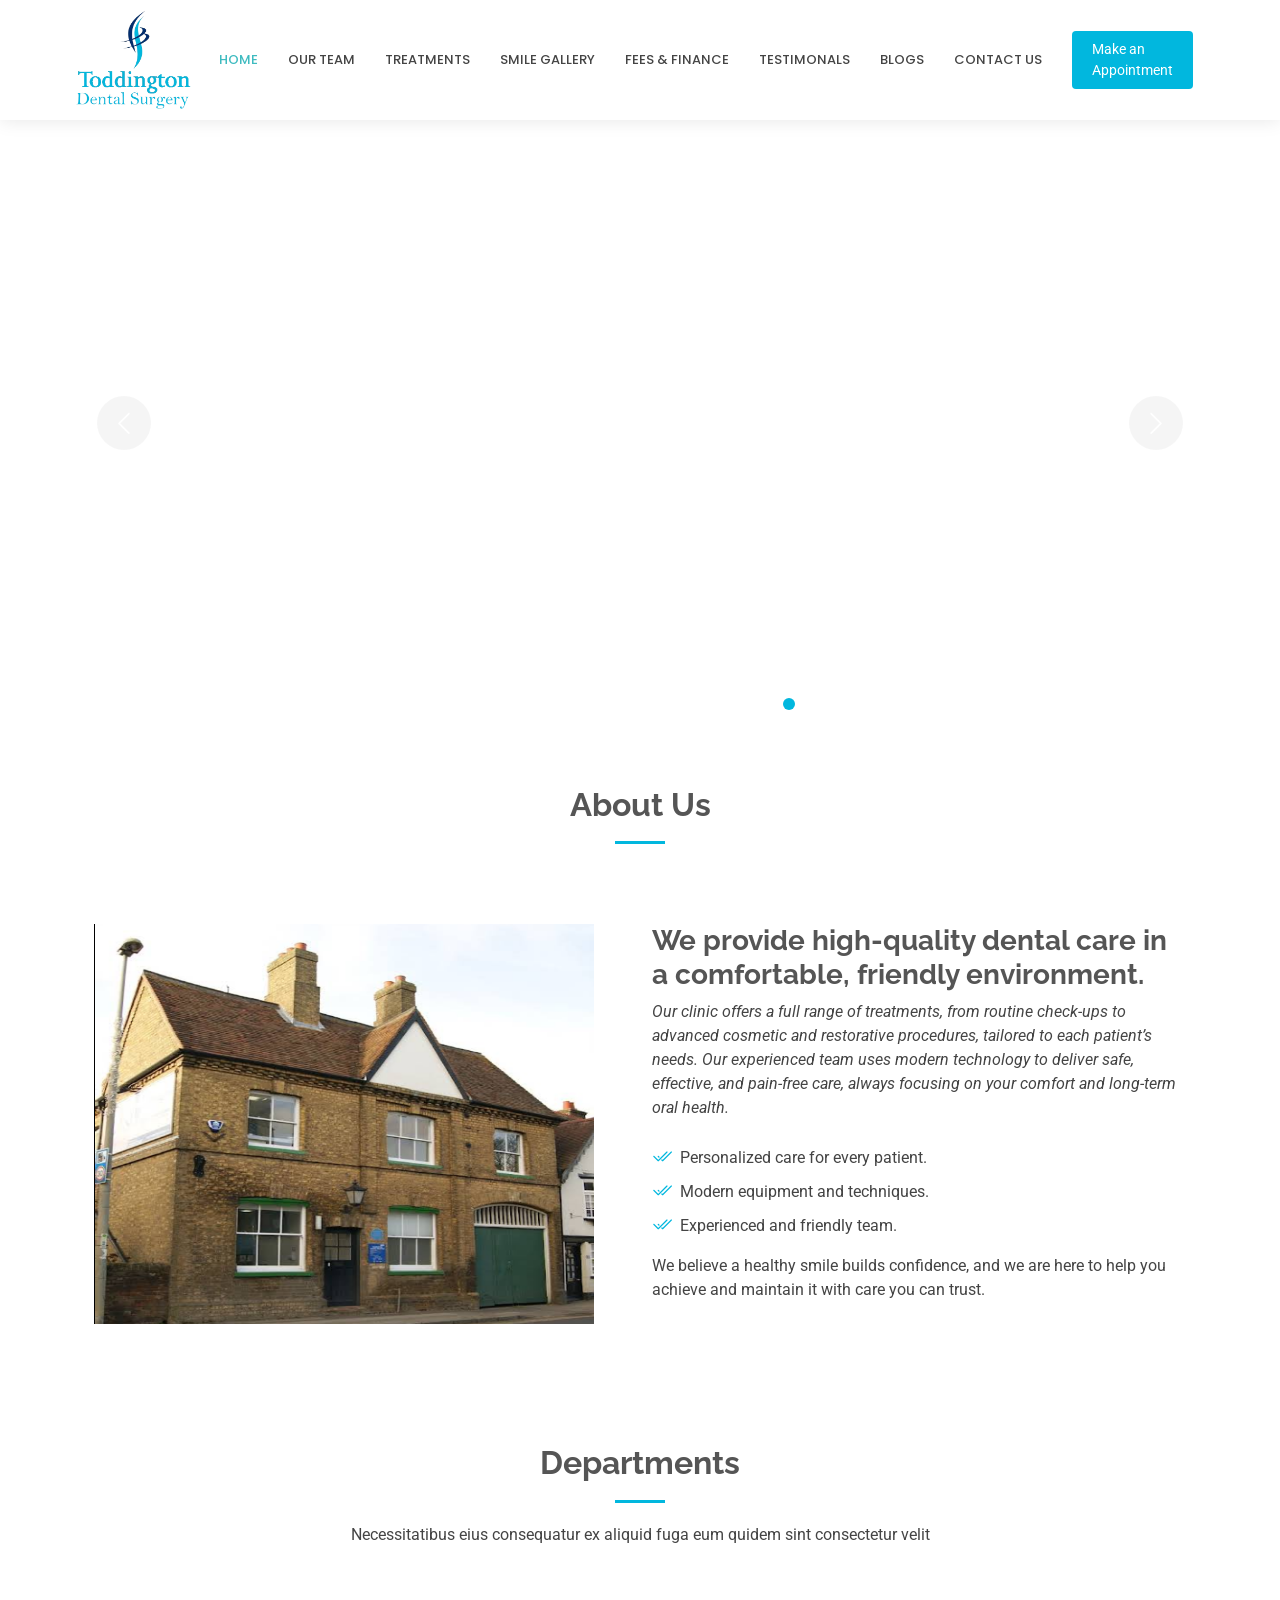
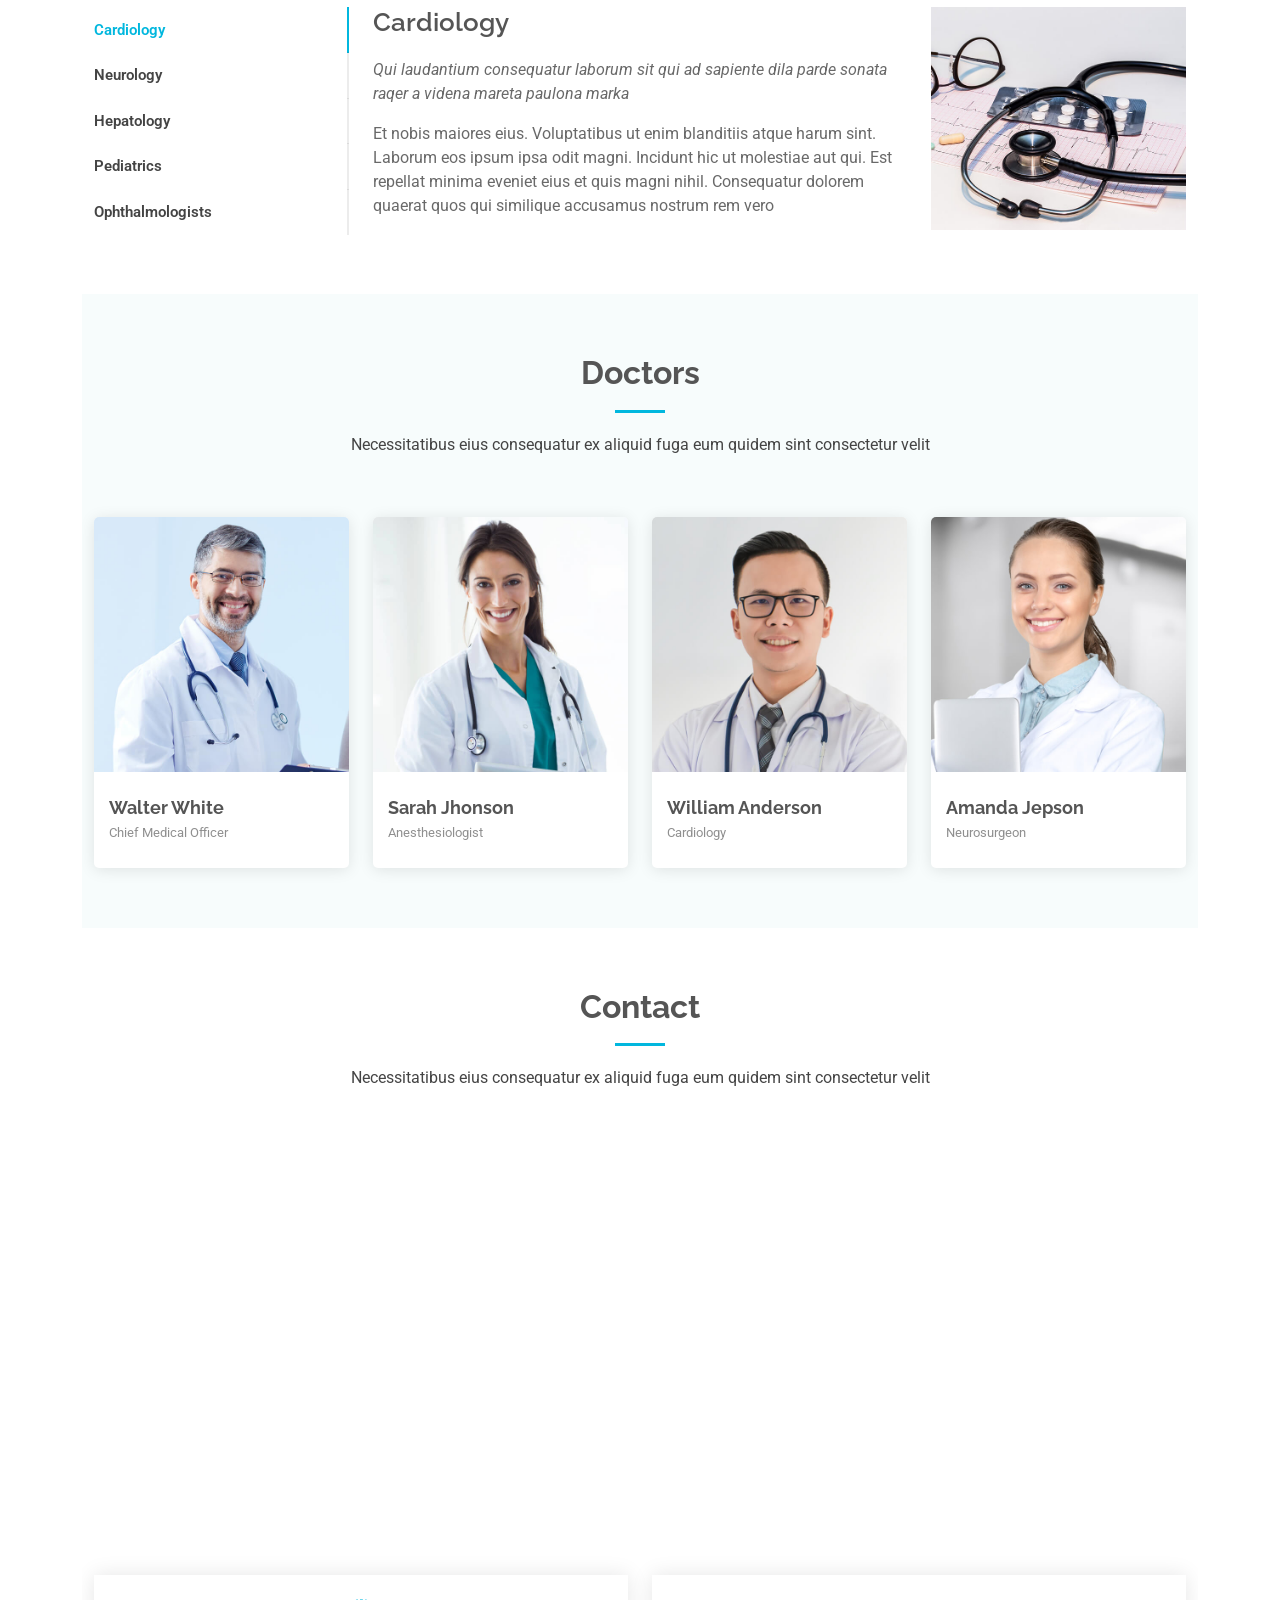
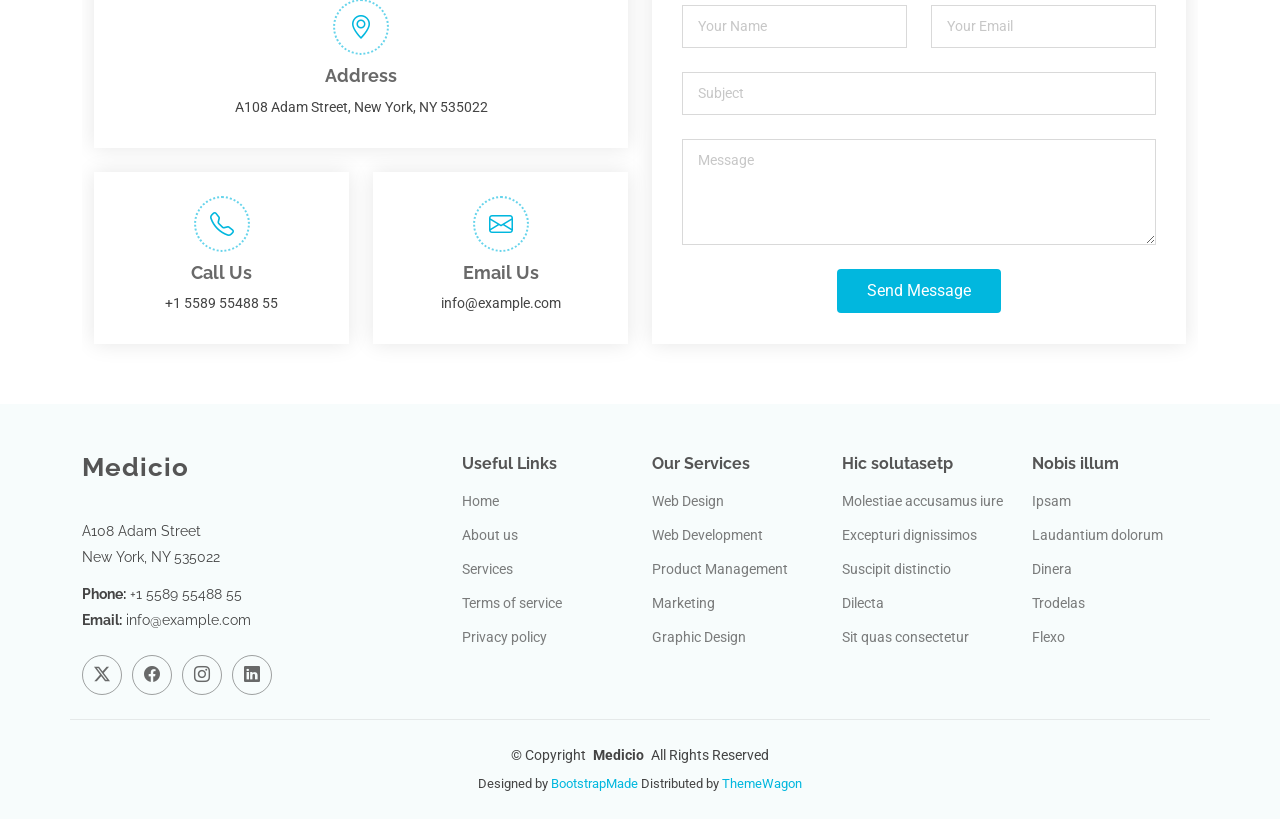
==== about-us.html @ 14672678 "Change1" ====
<!DOCTYPE html>
<html lang="en">

<head>
  <meta charset="utf-8">
  <meta content="width=device-width, initial-scale=1.0" name="viewport">
  <title>Toddington Dental Surgery</title>
  <meta name="description" content="">
  <meta name="keywords" content="">

  <!-- Favicons -->
  <link href="assets/img/favicon.png" rel="icon">
  <link href="assets/img/apple-touch-icon.png" rel="apple-touch-icon">

  <!-- Fonts -->
  <link href="https://fonts.googleapis.com" rel="preconnect">
  <link href="https://fonts.gstatic.com" rel="preconnect" crossorigin>
  <link
    href="https://fonts.googleapis.com/css2?family=Roboto:ital,wght@0,100;0,300;0,400;0,500;0,700;0,900;1,100;1,300;1,400;1,500;1,700;1,900&family=Poppins:ital,wght@0,100;0,200;0,300;0,400;0,500;0,600;0,700;0,800;0,900;1,100;1,200;1,300;1,400;1,500;1,600;1,700;1,800;1,900&family=Raleway:ital,wght@0,100;0,200;0,300;0,400;0,500;0,600;0,700;0,800;0,900;1,100;1,200;1,300;1,400;1,500;1,600;1,700;1,800;1,900&display=swap"
    rel="stylesheet">

  <!-- Vendor CSS Files -->
  <link href="assets/vendor/bootstrap/css/bootstrap.min.css" rel="stylesheet">
  <link href="assets/vendor/bootstrap-icons/bootstrap-icons.css" rel="stylesheet">
  <link href="assets/vendor/aos/aos.css" rel="stylesheet">
  <link href="assets/vendor/fontawesome-free/css/all.min.css" rel="stylesheet">
  <link href="assets/vendor/glightbox/css/glightbox.min.css" rel="stylesheet">
  <link href="assets/vendor/swiper/swiper-bundle.min.css" rel="stylesheet">

  <!-- Main CSS File -->
  <link href="assets/css/main.css" rel="stylesheet">


</head>

<body class="index-page">

  <header id="header" class="header sticky-top">


    <div class="branding d-flex align-items-center">

      <div class="container position-relative d-flex align-items-center justify-content-end">
        <a href="index.html" class="logo d-flex align-items-center me-auto">
          <img src="assets/img/logo.png" alt="">

        </a>

        <nav id="navmenu" class="navmenu">
          <ul>
            <li><a href="#hero" class="active">Home</a></li>
            <li><a href="#ourteam">Our Team</a></li>
            <li><a href="#treatments">Treatments</a></li>
            <li><a href="#smilegallery">Smile Gallery</a></li>
            <li><a href="#fee&finance">Fees & Finance</a></li>
            <li><a href="#testimonals">Testimonals</a></li>
            <li><a href="#blogs">Blogs</a></li>
            <li><a href="#contactus">Contact Us</a></li>
            <!--<li class="dropdown"><a href="#"><span>Dropdown</span> <i class="bi bi-chevron-down toggle-dropdown"></i></a>
              <ul>
                <li><a href="#">Dropdown 1</a></li>
                <li class="dropdown"><a href="#"><span>Deep Dropdown</span> <i class="bi bi-chevron-down toggle-dropdown"></i></a>
                  <ul>
                    <li><a href="#">Deep Dropdown 1</a></li>
                    <li><a href="#">Deep Dropdown 2</a></li>
                    <li><a href="#">Deep Dropdown 3</a></li>
                    <li><a href="#">Deep Dropdown 4</a></li>
                    <li><a href="#">Deep Dropdown 5</a></li>
                  </ul>
                </li>
                <li><a href="#">Dropdown 2</a></li>
                <li><a href="#">Dropdown 3</a></li>
                <li><a href="#">Dropdown 4</a></li>
              </ul>
            </li>-->

          </ul>
          <i class="mobile-nav-toggle d-xl-none bi bi-list"></i>
        </nav>

        <a class="cta-btn" href="index.html#appointment">Make an Appointment</a>

      </div>

    </div>

  </header>

  <main class="main">
    <div class="container">
      <!-- Hero Section -->
      <section id="hero" class="hero section">


        <div id="hero-carousel" class="carousel slide carousel-fade" data-bs-ride="carousel" data-bs-interval="5000">
          <div class="row gy-4">
            <div class="carousel-item active">



            </div>

            <div class="carousel-item">




            </div>

            <div class="carousel-item">



            </div>

            <a class="carousel-control-prev" href="#hero-carousel" role="button" data-bs-slide="prev">
              <span class="carousel-control-prev-icon bi bi-chevron-left" aria-hidden="true"></span>
            </a>

            <a class="carousel-control-next" href="#hero-carousel" role="button" data-bs-slide="next">
              <span class="carousel-control-next-icon bi bi-chevron-right" aria-hidden="true"></span>
            </a>

            <ol class="carousel-indicators"></ol>

          </div>
        </div>

      </section><!-- /Hero Section -->

      <section id="about" class="about section">

        <!-- Section Title -->
        <div class="container section-title" data-aos="fade-up">
          <h2>About Us<br></h2>

        </div><!-- End Section Title -->

        <div class="container">

          <div class="row gy-4">
            <div class="col-lg-6 position-relative align-self-start" data-aos="fade-up" data-aos-delay="100">
              <img src="assets/img/address.png" alt="" width="500" height="400">

            </div>
            <div class="col-lg-6 content" data-aos="fade-up" data-aos-delay="200">
              <h3>We provide high-quality dental care in a comfortable, friendly environment.</h3>
              <p class="fst-italic">
                Our clinic offers a full range of treatments, from routine check-ups to advanced cosmetic and
                restorative
                procedures, tailored to each patient’s needs. Our experienced team uses modern technology to deliver
                safe,
                effective, and pain-free care, always focusing on your comfort and long-term oral health.
              </p>
              <ul>
                <li><i class="bi bi-check2-all"></i> <span>Personalized care for every patient.</span>
                </li>
                <li><i class="bi bi-check2-all"></i> <span>Modern equipment and techniques.</span></li>
                <li><i class="bi bi-check2-all"></i> <span>Experienced and friendly team.</span></li>
              </ul>
              <p>
                We believe a healthy smile builds confidence, and we are here to help you achieve and maintain it with
                care you can trust.
              </p>
            </div>
          </div>

        </div>

      </section><!-- /About Section -->

      <section id="tabs" class="tabs section">

        <!-- Section Title -->
        <div class="container section-title" data-aos="fade-up">
          <h2>Departments</h2>
          <p>Necessitatibus eius consequatur ex aliquid fuga eum quidem sint consectetur velit</p>
        </div><!-- End Section Title -->

        <div class="container" data-aos="fade-up" data-aos-delay="100">

          <div class="row">
            <div class="col-lg-3">
              <ul class="nav nav-tabs flex-column">
                <li class="nav-item">
                  <a class="nav-link active show" data-bs-toggle="tab" href="#tabs-tab-1">Cardiology</a>
                </li>
                <li class="nav-item">
                  <a class="nav-link" data-bs-toggle="tab" href="#tabs-tab-2">Neurology</a>
                </li>
                <li class="nav-item">
                  <a class="nav-link" data-bs-toggle="tab" href="#tabs-tab-3">Hepatology</a>
                </li>
                <li class="nav-item">
                  <a class="nav-link" data-bs-toggle="tab" href="#tabs-tab-4">Pediatrics</a>
                </li>
                <li class="nav-item">
                  <a class="nav-link" data-bs-toggle="tab" href="#tabs-tab-5">Ophthalmologists</a>
                </li>
              </ul>
            </div>
            <div class="col-lg-9 mt-4 mt-lg-0">
              <div class="tab-content">
                <div class="tab-pane active show" id="tabs-tab-1">
                  <div class="row">
                    <div class="col-lg-8 details order-2 order-lg-1">
                      <h3>Cardiology</h3>
                      <p class="fst-italic">Qui laudantium consequatur laborum sit qui ad sapiente dila parde sonata
                        raqer
                        a videna mareta paulona marka</p>
                      <p>Et nobis maiores eius. Voluptatibus ut enim blanditiis atque harum sint. Laborum eos ipsum ipsa
                        odit magni. Incidunt hic ut molestiae aut qui. Est repellat minima eveniet eius et quis magni
                        nihil. Consequatur dolorem quaerat quos qui similique accusamus nostrum rem vero</p>
                    </div>
                    <div class="col-lg-4 text-center order-1 order-lg-2">
                      <img src="assets/img/departments-1.jpg" alt="" class="img-fluid">
                    </div>
                  </div>
                </div>
                <div class="tab-pane" id="tabs-tab-2">
                  <div class="row">
                    <div class="col-lg-8 details order-2 order-lg-1">
                      <h3>Neurology</h3>
                      <p class="fst-italic">Qui laudantium consequatur laborum sit qui ad sapiente dila parde sonata
                        raqer
                        a videna mareta paulona marka</p>
                      <p>Ea ipsum voluptatem consequatur quis est. Illum error ullam omnis quia et reiciendis sunt sunt
                        est. Non aliquid repellendus itaque accusamus eius et velit ipsa voluptates. Optio nesciunt
                        eaque
                        beatae accusamus lerode pakto madirna desera vafle de nideran pal</p>
                    </div>
                    <div class="col-lg-4 text-center order-1 order-lg-2">
                      <img src="assets/img/departments-2.jpg" alt="" class="img-fluid">
                    </div>
                  </div>
                </div>
                <div class="tab-pane" id="tabs-tab-3">
                  <div class="row">
                    <div class="col-lg-8 details order-2 order-lg-1">
                      <h3>Hepatology</h3>
                      <p class="fst-italic">Eos voluptatibus quo. Odio similique illum id quidem non enim fuga. Qui
                        natus
                        non sunt dicta dolor et. In asperiores velit quaerat perferendis aut</p>
                      <p>Iure officiis odit rerum. Harum sequi eum illum corrupti culpa veritatis quisquam. Neque
                        necessitatibus illo rerum eum ut. Commodi ipsam minima molestiae sed laboriosam a iste odio.
                        Earum
                        odit nesciunt fugiat sit ullam. Soluta et harum voluptatem optio quae</p>
                    </div>
                    <div class="col-lg-4 text-center order-1 order-lg-2">
                      <img src="assets/img/departments-3.jpg" alt="" class="img-fluid">
                    </div>
                  </div>
                </div>
                <div class="tab-pane" id="tabs-tab-4">
                  <div class="row">
                    <div class="col-lg-8 details order-2 order-lg-1">
                      <h3>Pediatrics</h3>
                      <p class="fst-italic">Totam aperiam accusamus. Repellat consequuntur iure voluptas iure porro quis
                        delectus</p>
                      <p>Eaque consequuntur consequuntur libero expedita in voluptas. Nostrum ipsam necessitatibus
                        aliquam
                        fugiat debitis quis velit. Eum ex maxime error in consequatur corporis atque. Eligendi
                        asperiores
                        sed qui veritatis aperiam quia a laborum inventore</p>
                    </div>
                    <div class="col-lg-4 text-center order-1 order-lg-2">
                      <img src="assets/img/departments-4.jpg" alt="" class="img-fluid">
                    </div>
                  </div>
                </div>
                <div class="tab-pane" id="tabs-tab-5">
                  <div class="row">
                    <div class="col-lg-8 details order-2 order-lg-1">
                      <h3>Ophthalmologists</h3>
                      <p class="fst-italic">Omnis blanditiis saepe eos autem qui sunt debitis porro quia.</p>
                      <p>Exercitationem nostrum omnis. Ut reiciendis repudiandae minus. Omnis recusandae ut non quam ut
                        quod eius qui. Ipsum quia odit vero atque qui quibusdam amet. Occaecati sed est sint aut vitae
                        molestiae voluptate vel</p>
                    </div>
                    <div class="col-lg-4 text-center order-1 order-lg-2">
                      <img src="assets/img/departments-5.jpg" alt="" class="img-fluid">
                    </div>
                  </div>
                </div>
              </div>
            </div>
          </div>

        </div>

      </section><!-- /Tabs Section -->

    <section id="doctors" class="doctors section light-background">

      <!-- Section Title -->
      <div class="container section-title" data-aos="fade-up">
        <h2>Doctors</h2>
        <p>Necessitatibus eius consequatur ex aliquid fuga eum quidem sint consectetur velit</p>
      </div><!-- End Section Title -->

      <div class="container">

        <div class="row gy-4">

          <div class="col-lg-3 col-md-6 d-flex align-items-stretch" data-aos="fade-up" data-aos-delay="100">
            <div class="team-member">
              <div class="member-img">
                <img src="assets/img/doctors/doctors-1.jpg" class="img-fluid" alt="">
                <div class="social">
                  <a href=""><i class="bi bi-twitter-x"></i></a>
                  <a href=""><i class="bi bi-facebook"></i></a>
                  <a href=""><i class="bi bi-instagram"></i></a>
                  <a href=""><i class="bi bi-linkedin"></i></a>
                </div>
              </div>
              <div class="member-info">
                <h4>Walter White</h4>
                <span>Chief Medical Officer</span>
              </div>
            </div>
          </div><!-- End Team Member -->

          <div class="col-lg-3 col-md-6 d-flex align-items-stretch" data-aos="fade-up" data-aos-delay="200">
            <div class="team-member">
              <div class="member-img">
                <img src="assets/img/doctors/doctors-2.jpg" class="img-fluid" alt="">
                <div class="social">
                  <a href=""><i class="bi bi-twitter-x"></i></a>
                  <a href=""><i class="bi bi-facebook"></i></a>
                  <a href=""><i class="bi bi-instagram"></i></a>
                  <a href=""><i class="bi bi-linkedin"></i></a>
                </div>
              </div>
              <div class="member-info">
                <h4>Sarah Jhonson</h4>
                <span>Anesthesiologist</span>
              </div>
            </div>
          </div><!-- End Team Member -->

          <div class="col-lg-3 col-md-6 d-flex align-items-stretch" data-aos="fade-up" data-aos-delay="300">
            <div class="team-member">
              <div class="member-img">
                <img src="assets/img/doctors/doctors-3.jpg" class="img-fluid" alt="">
                <div class="social">
                  <a href=""><i class="bi bi-twitter-x"></i></a>
                  <a href=""><i class="bi bi-facebook"></i></a>
                  <a href=""><i class="bi bi-instagram"></i></a>
                  <a href=""><i class="bi bi-linkedin"></i></a>
                </div>
              </div>
              <div class="member-info">
                <h4>William Anderson</h4>
                <span>Cardiology</span>
              </div>
            </div>
          </div><!-- End Team Member -->

          <div class="col-lg-3 col-md-6 d-flex align-items-stretch" data-aos="fade-up" data-aos-delay="400">
            <div class="team-member">
              <div class="member-img">
                <img src="assets/img/doctors/doctors-4.jpg" class="img-fluid" alt="">
                <div class="social">
                  <a href=""><i class="bi bi-twitter-x"></i></a>
                  <a href=""><i class="bi bi-facebook"></i></a>
                  <a href=""><i class="bi bi-instagram"></i></a>
                  <a href=""><i class="bi bi-linkedin"></i></a>
                </div>
              </div>
              <div class="member-info">
                <h4>Amanda Jepson</h4>
                <span>Neurosurgeon</span>
              </div>
            </div>
          </div><!-- End Team Member -->

        </div>

      </div>

    </section><!-- /Doctors Section -->








      <!-- Contact Section -->
      <section id="contact" class="contact section">

        <!-- Section Title -->
        <div class="container section-title" data-aos="fade-up">
          <h2>Contact</h2>
          <p>Necessitatibus eius consequatur ex aliquid fuga eum quidem sint consectetur velit</p>
        </div><!-- End Section Title -->

        <div class="mb-5" data-aos="fade-up" data-aos-delay="200">
          <iframe style="border:0; width: 100%; height: 370px;"
            src="https://www.google.com/maps/embed?pb=!1m14!1m8!1m3!1d48389.78314118045!2d-74.006138!3d40.710059!3m2!1i1024!2i768!4f13.1!3m3!1m2!1s0x89c25a22a3bda30d%3A0xb89d1fe6bc499443!2sDowntown%20Conference%20Center!5e0!3m2!1sen!2sus!4v1676961268712!5m2!1sen!2sus"
            frameborder="0" allowfullscreen="" loading="lazy" referrerpolicy="no-referrer-when-downgrade"></iframe>
        </div><!-- End Google Maps -->

        <div class="container" data-aos="fade-up" data-aos-delay="100">

          <div class="row gy-4">
            <div class="col-lg-6 ">
              <div class="row gy-4">

                <div class="col-lg-12">
                  <div class="info-item d-flex flex-column justify-content-center align-items-center" data-aos="fade-up"
                    data-aos-delay="200">
                    <i class="bi bi-geo-alt"></i>
                    <h3>Address</h3>
                    <p>A108 Adam Street, New York, NY 535022</p>
                  </div>
                </div><!-- End Info Item -->

                <div class="col-md-6">
                  <div class="info-item d-flex flex-column justify-content-center align-items-center" data-aos="fade-up"
                    data-aos-delay="300">
                    <i class="bi bi-telephone"></i>
                    <h3>Call Us</h3>
                    <p>+1 5589 55488 55</p>
                  </div>
                </div><!-- End Info Item -->

                <div class="col-md-6">
                  <div class="info-item d-flex flex-column justify-content-center align-items-center" data-aos="fade-up"
                    data-aos-delay="400">
                    <i class="bi bi-envelope"></i>
                    <h3>Email Us</h3>
                    <p>info@example.com</p>
                  </div>
                </div><!-- End Info Item -->

              </div>
            </div>

            <div class="col-lg-6">
              <form action="forms/contact.php" method="post" class="php-email-form" data-aos="fade-up"
                data-aos-delay="500">
                <div class="row gy-4">

                  <div class="col-md-6">
                    <input type="text" name="name" class="form-control" placeholder="Your Name" required="">
                  </div>

                  <div class="col-md-6 ">
                    <input type="email" class="form-control" name="email" placeholder="Your Email" required="">
                  </div>

                  <div class="col-md-12">
                    <input type="text" class="form-control" name="subject" placeholder="Subject" required="">
                  </div>

                  <div class="col-md-12">
                    <textarea class="form-control" name="message" rows="4" placeholder="Message" required=""></textarea>
                  </div>

                  <div class="col-md-12 text-center">
                    <div class="loading">Loading</div>
                    <div class="error-message"></div>
                    <div class="sent-message">Your message has been sent. Thank you!</div>

                    <button type="submit">Send Message</button>
                  </div>

                </div>
              </form>
            </div><!-- End Contact Form -->

          </div>

        </div>

      </section><!-- /Contact Section -->

  </main>

  <footer id="footer" class="footer light-background">

    <div class="container footer-top">
      <div class="row gy-4">
        <div class="col-lg-4 col-md-6 footer-about">
          <a href="index.html" class="logo d-flex align-items-center">
            <span class="sitename">Medicio</span>
          </a>
          <div class="footer-contact pt-3">
            <p>A108 Adam Street</p>
            <p>New York, NY 535022</p>
            <p class="mt-3"><strong>Phone:</strong> <span>+1 5589 55488 55</span></p>
            <p><strong>Email:</strong> <span>info@example.com</span></p>
          </div>
          <div class="social-links d-flex mt-4">
            <a href=""><i class="bi bi-twitter-x"></i></a>
            <a href=""><i class="bi bi-facebook"></i></a>
            <a href=""><i class="bi bi-instagram"></i></a>
            <a href=""><i class="bi bi-linkedin"></i></a>
          </div>
        </div>

        <div class="col-lg-2 col-md-3 footer-links">
          <h4>Useful Links</h4>
          <ul>
            <li><a href="#">Home</a></li>
            <li><a href="#">About us</a></li>
            <li><a href="#">Services</a></li>
            <li><a href="#">Terms of service</a></li>
            <li><a href="#">Privacy policy</a></li>
          </ul>
        </div>

        <div class="col-lg-2 col-md-3 footer-links">
          <h4>Our Services</h4>
          <ul>
            <li><a href="#">Web Design</a></li>
            <li><a href="#">Web Development</a></li>
            <li><a href="#">Product Management</a></li>
            <li><a href="#">Marketing</a></li>
            <li><a href="#">Graphic Design</a></li>
          </ul>
        </div>

        <div class="col-lg-2 col-md-3 footer-links">
          <h4>Hic solutasetp</h4>
          <ul>
            <li><a href="#">Molestiae accusamus iure</a></li>
            <li><a href="#">Excepturi dignissimos</a></li>
            <li><a href="#">Suscipit distinctio</a></li>
            <li><a href="#">Dilecta</a></li>
            <li><a href="#">Sit quas consectetur</a></li>
          </ul>
        </div>

        <div class="col-lg-2 col-md-3 footer-links">
          <h4>Nobis illum</h4>
          <ul>
            <li><a href="#">Ipsam</a></li>
            <li><a href="#">Laudantium dolorum</a></li>
            <li><a href="#">Dinera</a></li>
            <li><a href="#">Trodelas</a></li>
            <li><a href="#">Flexo</a></li>
          </ul>
        </div>

      </div>
    </div>

    <div class="container copyright text-center mt-4">
      <p>© <span>Copyright</span> <strong class="px-1 sitename">Medicio</strong> <span>All Rights Reserved</span></p>
      <div class="credits">
        <!-- All the links in the footer should remain intact. -->
        <!-- You can delete the links only if you've purchased the pro version. -->
        <!-- Licensing information: https://bootstrapmade.com/license/ -->
        <!-- Purchase the pro version with working PHP/AJAX contact form: [buy-url] -->
        Designed by <a href="https://bootstrapmade.com/">BootstrapMade</a> Distributed by <a
          href=“https://themewagon.com>ThemeWagon
      </div>
    </div>

  </footer>

  <!-- Scroll Top -->
  <a href="#" id="scroll-top" class="scroll-top d-flex align-items-center justify-content-center"><i
      class="bi bi-arrow-up-short"></i></a>

  <!-- Preloader -->
  <div id="preloader"></div>

  <!-- Vendor JS Files -->
  <script src="assets/vendor/bootstrap/js/bootstrap.bundle.min.js"></script>
  <script src="assets/vendor/php-email-form/validate.js"></script>
  <script src="assets/vendor/aos/aos.js"></script>
  <script src="assets/vendor/glightbox/js/glightbox.min.js"></script>
  <script src="assets/vendor/purecounter/purecounter_vanilla.js"></script>
  <script src="assets/vendor/swiper/swiper-bundle.min.js"></script>

  <!-- Main JS File -->
  <script src="assets/js/main.js"></script>

</body>

</html>
---- assets/css/main.css ----
/**
* Template Name: Medicio
* Template URL: https://bootstrapmade.com/medicio-free-bootstrap-theme/
* Updated: Aug 07 2024 with Bootstrap v5.3.3
* Author: BootstrapMade.com
* License: https://bootstrapmade.com/license/
*/

/*--------------------------------------------------------------
# Font & Color Variables
# Help: https://bootstrapmade.com/color-system/
--------------------------------------------------------------*/
/* Fonts */
:root {
  --default-font: "Roboto",  system-ui, -apple-system, "Segoe UI", Roboto, "Helvetica Neue", Arial, "Noto Sans", "Liberation Sans", sans-serif, "Apple Color Emoji", "Segoe UI Emoji", "Segoe UI Symbol", "Noto Color Emoji";
  --heading-font: "Raleway",  sans-serif;
  --nav-font: "Poppins",  sans-serif;
}

/* Global Colors - The following color variables are used throughout the website. Updating them here will change the color scheme of the entire website */
:root { 
  --background-color: #ffffff; /* Background color for the entire website, including individual sections */
  --default-color: #444444; /* Default color used for the majority of the text content across the entire website */
  --heading-color: #555555; /* Color for headings, subheadings and title throughout the website */
  --accent-color: #01B7DE; /* Accent color that represents your brand on the website. It's used for buttons, links, and other elements that need to stand out */
  --surface-color: #ffffff; /* The surface color is used as a background of boxed elements within sections, such as cards, icon boxes, or other elements that require a visual separation from the global background. */
  --contrast-color: #ffffff; /* Contrast color for text, ensuring readability against backgrounds of accent, heading, or default colors. */
}

/* Nav Menu Colors - The following color variables are used specifically for the navigation menu. They are separate from the global colors to allow for more customization options */
:root {
  --nav-color: #444444;  /* The default color of the main navmenu links */
  --nav-hover-color: #3fbbc0; /* Applied to main navmenu links when they are hovered over or active */
  --nav-mobile-background-color: #ffffff; /* Used as the background color for mobile navigation menu */
  --nav-dropdown-background-color: #ffffff; /* Used as the background color for dropdown items that appear when hovering over primary navigation items */
  --nav-dropdown-color: #444444; /* Used for navigation links of the dropdown items in the navigation menu. */
  --nav-dropdown-hover-color: #3fbbc0; /* Similar to --nav-hover-color, this color is applied to dropdown navigation links when they are hovered over. */
}

/* Color Presets - These classes override global colors when applied to any section or element, providing reuse of the sam color scheme. */

.light-background {
  --background-color: #f7fcfc;
  --surface-color: #ffffff;
}

.dark-background {
  --background-color: #060606;
  --default-color: #ffffff;
  --heading-color: #ffffff;
  --surface-color: #252525;
  --contrast-color: #ffffff;
}

.accent-background {
  --background-color: #01B7DE;
  --default-color: #ffffff;
  --heading-color: #ffffff;
  --surface-color: #65c9cd;
}

/* Smooth scroll */
:root {
  scroll-behavior: smooth;
}

/*--------------------------------------------------------------
# General Styling & Shared Classes
--------------------------------------------------------------*/
body {
  color: var(--default-color);
  background-color: var(--background-color);
  font-family: var(--default-font);
}

a {
  color: var(--accent-color);
  text-decoration: none;
  transition: 0.3s;
}

a:hover {
  color: color-mix(in srgb, var(--accent-color), transparent 25%);
  text-decoration: none;
}

h1,
h2,
h3,
h4,
h5,
h6 {
  color: var(--heading-color);
  font-family: var(--heading-font);
}

/* Pulsating Play Button
------------------------------*/
.pulsating-play-btn {
  width: 94px;
  height: 94px;
  background: radial-gradient(var(--accent-color) 50%, color-mix(in srgb, var(--accent-color), transparent 75%) 52%);
  border-radius: 50%;
  display: block;
  position: relative;
  overflow: hidden;
}

.pulsating-play-btn:before {
  content: "";
  position: absolute;
  width: 120px;
  height: 120px;
  animation-delay: 0s;
  animation: pulsate-play-btn 2s;
  animation-direction: forwards;
  animation-iteration-count: infinite;
  animation-timing-function: steps;
  opacity: 1;
  border-radius: 50%;
  border: 5px solid color-mix(in srgb, var(--accent-color), transparent 30%);
  top: -15%;
  left: -15%;
  background: rgba(198, 16, 0, 0);
}

.pulsating-play-btn:after {
  content: "";
  position: absolute;
  left: 50%;
  top: 50%;
  transform: translateX(-40%) translateY(-50%);
  width: 0;
  height: 0;
  border-top: 10px solid transparent;
  border-bottom: 10px solid transparent;
  border-left: 15px solid #fff;
  z-index: 100;
  transition: all 400ms cubic-bezier(0.55, 0.055, 0.675, 0.19);
}

.pulsating-play-btn:hover:before {
  content: "";
  position: absolute;
  left: 50%;
  top: 50%;
  transform: translateX(-40%) translateY(-50%);
  width: 0;
  height: 0;
  border: none;
  border-top: 10px solid transparent;
  border-bottom: 10px solid transparent;
  border-left: 15px solid #fff;
  z-index: 200;
  animation: none;
  border-radius: 0;
}

.pulsating-play-btn:hover:after {
  border-left: 15px solid var(--accent-color);
  transform: scale(20);
}

@keyframes pulsate-play-btn {
  0% {
    transform: scale(0.6, 0.6);
    opacity: 1;
  }

  100% {
    transform: scale(1, 1);
    opacity: 0;
  }
}

/* PHP Email Form Messages
------------------------------*/
.php-email-form .error-message {
  display: none;
  background: #df1529;
  color: #ffffff;
  text-align: left;
  padding: 15px;
  margin-bottom: 24px;
  font-weight: 600;
}

.php-email-form .sent-message {
  display: none;
  color: #ffffff;
  background: #059652;
  text-align: center;
  padding: 15px;
  margin-bottom: 24px;
  font-weight: 600;
}

.php-email-form .loading {
  display: none;
  background: var(--surface-color);
  text-align: center;
  padding: 15px;
  margin-bottom: 24px;
}

.php-email-form .loading:before {
  content: "";
  display: inline-block;
  border-radius: 50%;
  width: 24px;
  height: 24px;
  margin: 0 10px -6px 0;
  border: 3px solid var(--accent-color);
  border-top-color: var(--surface-color);
  animation: php-email-form-loading 1s linear infinite;
}

@keyframes php-email-form-loading {
  0% {
    transform: rotate(0deg);
  }

  100% {
    transform: rotate(360deg);
  }
}

/*--------------------------------------------------------------
# Global Header
--------------------------------------------------------------*/
.header {
  color: var(--default-color);
  background-color: var(--background-color);
  transition: all 0.5s;
  z-index: 997;
  box-shadow: 0px 0 18px rgba(0, 0, 0, 0.1);
}

.header .topbar {
  background-color: var(--accent-color);
  color: var(--contrast-color);
  height: 40px;
  padding: 0;
  transition: all 0.5s;
}



.header .branding {
  min-height: 60px;
  padding: 10px 0;
}

.header .logo {
  line-height: 1;
}

.header .logo img {
  max-height: 100px;
  margin-right: 8px;
}

.header .logo h1 {
  font-size: 30px;
  margin: 0;
  font-weight: 700;
  color: var(--heading-color);
}

.header .cta-btn,
.header .cta-btn:focus {
  color: var(--contrast-color);
  background: var(--accent-color);
  font-size: 14px;
  padding: 8px 20px;
  margin: 0 5px 0 30px;
  border-radius: 4px;
  transition: 0.3s;
}

.header .cta-btn:hover,
.header .cta-btn:focus:hover {
  color: var(--contrast-color);
  background: color-mix(in srgb, var(--accent-color), transparent 15%);
}

/*--------------------------------------------------------------
# Navigation Menu
--------------------------------------------------------------*/
/* Navmenu - Desktop */
@media (min-width: 1200px) {
  .navmenu {
    padding: 0;
  }

  .navmenu ul {
    margin: 0;
    padding: 0;
    display: flex;
    list-style: none;
    align-items: center;
  }

  .navmenu li {
    position: relative;
  }

  .navmenu a,
  .navmenu a:focus {
    color: var(--nav-color);
    padding: 18px 15px;
    font-size: 13px;
    font-family: var(--nav-font);
    font-weight: 500;
    text-transform: uppercase;
    display: flex;
    align-items: center;
    justify-content: space-between;
    white-space: nowrap;
    transition: 0.3s;
  }

  .navmenu a i,
  .navmenu a:focus i {
    font-size: 12px;
    line-height: 0;
    margin-left: 5px;
    transition: 0.3s;
  }

  .navmenu li:last-child a {
    padding-right: 0;
  }

  .navmenu li:hover>a,
  .navmenu .active,
  .navmenu .active:focus {
    color: var(--nav-hover-color);
  }

  .navmenu .dropdown ul {
    margin: 0;
    padding: 10px 0;
    background: var(--nav-dropdown-background-color);
    display: block;
    position: absolute;
    visibility: hidden;
    left: 14px;
    top: 130%;
    opacity: 0;
    transition: 0.3s;
    border-radius: 4px;
    z-index: 99;
    box-shadow: 0px 0px 30px rgba(0, 0, 0, 0.1);
  }

  .navmenu .dropdown ul li {
    min-width: 200px;
  }

  .navmenu .dropdown ul a {
    padding: 10px 20px;
    font-size: 15px;
    text-transform: none;
    color: var(--nav-dropdown-color);
  }

  .navmenu .dropdown ul a i {
    font-size: 12px;
  }

  .navmenu .dropdown ul a:hover,
  .navmenu .dropdown ul .active:hover,
  .navmenu .dropdown ul li:hover>a {
    color: var(--nav-dropdown-hover-color);
  }

  .navmenu .dropdown:hover>ul {
    opacity: 1;
    top: 100%;
    visibility: visible;
  }

  .navmenu .dropdown .dropdown ul {
    top: 0;
    left: -90%;
    visibility: hidden;
  }

  .navmenu .dropdown .dropdown:hover>ul {
    opacity: 1;
    top: 0;
    left: -100%;
    visibility: visible;
  }
}

/* Navmenu - Mobile */
@media (max-width: 1199px) {
  .mobile-nav-toggle {
    color: var(--nav-color);
    font-size: 28px;
    line-height: 0;
    margin-right: 10px;
    cursor: pointer;
    transition: color 0.3s;
  }

  .navmenu {
    padding: 0;
    z-index: 9997;
  }

  .navmenu ul {
    display: none;
    list-style: none;
    position: absolute;
    inset: 60px 20px 20px 20px;
    padding: 10px 0;
    margin: 0;
    border-radius: 6px;
    background-color: var(--nav-mobile-background-color);
    overflow-y: auto;
    transition: 0.3s;
    z-index: 9998;
    box-shadow: 0px 0px 30px rgba(0, 0, 0, 0.1);
  }

  .navmenu a,
  .navmenu a:focus {
    color: var(--nav-dropdown-color);
    padding: 10px 20px;
    font-family: var(--nav-font);
    font-size: 17px;
    font-weight: 500;
    display: flex;
    align-items: center;
    justify-content: space-between;
    white-space: nowrap;
    transition: 0.3s;
  }

  .navmenu a i,
  .navmenu a:focus i {
    font-size: 12px;
    line-height: 0;
    margin-left: 5px;
    width: 30px;
    height: 30px;
    display: flex;
    align-items: center;
    justify-content: center;
    border-radius: 50%;
    transition: 0.3s;
    background-color: color-mix(in srgb, var(--accent-color), transparent 90%);
  }

  .navmenu a i:hover,
  .navmenu a:focus i:hover {
    background-color: var(--accent-color);
    color: var(--contrast-color);
  }

  .navmenu a:hover,
  .navmenu .active,
  .navmenu .active:focus {
    color: var(--nav-dropdown-hover-color);
  }

  .navmenu .active i,
  .navmenu .active:focus i {
    background-color: var(--accent-color);
    color: var(--contrast-color);
    transform: rotate(180deg);
  }

  .navmenu .dropdown ul {
    position: static;
    display: none;
    z-index: 99;
    padding: 10px 0;
    margin: 10px 20px;
    background-color: var(--nav-dropdown-background-color);
    border: 1px solid color-mix(in srgb, var(--default-color), transparent 90%);
    box-shadow: none;
    transition: all 0.5s ease-in-out;
  }

  .navmenu .dropdown ul ul {
    background-color: rgba(33, 37, 41, 0.1);
  }

  .navmenu .dropdown>.dropdown-active {
    display: block;
    background-color: rgba(33, 37, 41, 0.03);
  }

  .mobile-nav-active {
    overflow: hidden;
  }

  .mobile-nav-active .mobile-nav-toggle {
    color: #fff;
    position: absolute;
    font-size: 32px;
    top: 15px;
    right: 15px;
    margin-right: 0;
    z-index: 9999;
  }

  .mobile-nav-active .navmenu {
    position: fixed;
    overflow: hidden;
    inset: 0;
    background: rgba(33, 37, 41, 0.8);
    transition: 0.3s;
  }

  .mobile-nav-active .navmenu>ul {
    display: block;
  }
}

/*--------------------------------------------------------------
# Global Footer
--------------------------------------------------------------*/
.footer {
  color: var(--default-color);
  background-color: var(--background-color);
  font-size: 14px;
  position: relative;
}

.footer .footer-top {
  padding-top: 50px;
}

.footer .footer-about .logo {
  line-height: 1;
  margin-bottom: 25px;
}

.footer .footer-about .logo img {
  max-height: 40px;
  margin-right: 6px;
}

.footer .footer-about .logo span {
  color: var(--heading-color);
  font-family: var(--heading-font);
  font-size: 26px;
  font-weight: 700;
  letter-spacing: 1px;
}

.footer .footer-about p {
  font-size: 14px;
  font-family: var(--heading-font);
}

.footer .social-links a {
  display: flex;
  align-items: center;
  justify-content: center;
  width: 40px;
  height: 40px;
  border-radius: 50%;
  border: 1px solid color-mix(in srgb, var(--default-color), transparent 50%);
  font-size: 16px;
  color: color-mix(in srgb, var(--default-color), transparent 20%);
  margin-right: 10px;
  transition: 0.3s;
}

.footer .social-links a:hover {
  color: var(--accent-color);
  border-color: var(--accent-color);
}

.footer h4 {
  font-size: 16px;
  font-weight: bold;
  position: relative;
  padding-bottom: 12px;
}

.footer .footer-links {
  margin-bottom: 30px;
}

.footer .footer-links ul {
  list-style: none;
  padding: 0;
  margin: 0;
}

.footer .footer-links ul i {
  padding-right: 2px;
  font-size: 12px;
  line-height: 0;
}

.footer .footer-links ul li {
  padding: 10px 0;
  display: flex;
  align-items: center;
}

.footer .footer-links ul li:first-child {
  padding-top: 0;
}

.footer .footer-links ul a {
  color: color-mix(in srgb, var(--default-color), transparent 30%);
  display: inline-block;
  line-height: 1;
}

.footer .footer-links ul a:hover {
  color: var(--accent-color);
}

.footer .footer-contact p {
  margin-bottom: 5px;
}

.footer .copyright {
  padding: 25px 0;
  border-top: 1px solid color-mix(in srgb, var(--default-color), transparent 90%);
}

.footer .copyright p {
  margin-bottom: 0;
}

.footer .credits {
  margin-top: 8px;
  font-size: 13px;
}

/*--------------------------------------------------------------
# Preloader
--------------------------------------------------------------*/
#preloader {
  position: fixed;
  inset: 0;
  z-index: 9999;
  overflow: hidden;
  background-color: var(--background-color);
  transition: all 0.6s ease-out;
}

#preloader:before {
  content: "";
  position: fixed;
  top: calc(50% - 30px);
  left: calc(50% - 30px);
  border: 6px solid var(--accent-color);
  border-top-color: color-mix(in srgb, var(--accent-color), transparent 90%);
  border-radius: 50%;
  width: 60px;
  height: 60px;
  animation: animate-preloader 1s linear infinite;
}

@keyframes animate-preloader {
  0% {
    transform: rotate(0deg);
  }

  100% {
    transform: rotate(360deg);
  }
}

/*--------------------------------------------------------------
# Scroll Top Button
--------------------------------------------------------------*/
.scroll-top {
  position: fixed;
  visibility: hidden;
  opacity: 0;
  right: 15px;
  bottom: 15px;
  z-index: 99999;
  background-color: var(--accent-color);
  width: 40px;
  height: 40px;
  border-radius: 4px;
  transition: all 0.4s;
}

.scroll-top i {
  font-size: 24px;
  color: var(--contrast-color);
  line-height: 0;
}

.scroll-top:hover {
  background-color: color-mix(in srgb, var(--accent-color), transparent 20%);
  color: var(--contrast-color);
}

.scroll-top.active {
  visibility: visible;
  opacity: 1;
}

/*--------------------------------------------------------------
# Disable aos animation delay on mobile devices
--------------------------------------------------------------*/
@media screen and (max-width: 768px) {
  [data-aos-delay] {
    transition-delay: 0 !important;
  }
}

/*--------------------------------------------------------------
# Global Page Titles & Breadcrumbs
--------------------------------------------------------------*/
.page-title {
  color: var(--default-color);
  background-color: var(--background-color);
  position: relative;
}

.page-title .heading {
  padding: 80px 0;
  border-top: 1px solid color-mix(in srgb, var(--default-color), transparent 90%);
}

.page-title .heading h1 {
  font-size: 38px;
  font-weight: 700;
}

.page-title nav {
  background-color: color-mix(in srgb, var(--default-color), transparent 96%);
  padding: 20px 0;
}

.page-title nav ol {
  display: flex;
  flex-wrap: wrap;
  list-style: none;
  padding: 0;
  margin: 0;
  font-size: 16px;
  font-weight: 400;
}

.page-title nav ol li+li {
  padding-left: 10px;
}

.page-title nav ol li+li::before {
  content: "/";
  display: inline-block;
  padding-right: 10px;
  color: color-mix(in srgb, var(--default-color), transparent 70%);
}

/*--------------------------------------------------------------
# Global Sections
--------------------------------------------------------------*/
section,
.section {
  color: var(--default-color);
  background-color: var(--background-color);
  padding: 60px 0;
  scroll-margin-top: 120px;
  overflow: clip;
}

@media (max-width: 1199px) {

  section,
  .section {
    scroll-margin-top: 100px;
  }
}

/*--------------------------------------------------------------
# Global Section Titles
--------------------------------------------------------------*/
.section-title {
  text-align: center;
  padding-bottom: 60px;
  position: relative;
}

.section-title h2 {
  font-size: 32px;
  font-weight: 700;
  margin-bottom: 20px;
  padding-bottom: 20px;
  position: relative;
}

.section-title h2:after {
  content: "";
  position: absolute;
  display: block;
  width: 50px;
  height: 3px;
  background: var(--accent-color);
  left: 0;
  right: 0;
  bottom: 0;
  margin: auto;
}

.section-title p {
  margin-bottom: 0;
}

/*--------------------------------------------------------------
# Hero Section
--------------------------------------------------------------*/
.hero {
  padding: 0;
}

.hero .carousel {
  width: 100%;
  min-height: 70vh;
  padding: 0;
  margin: 0;
  position: relative;
}

@media (max-height: 500px),
(max-width: 580px) {
  .hero .carousel {
    min-height: 100vh;
  }
}

.hero img {
  position: absolute;
  inset: 0;
  display: block;
  width: 100%;
  height: 100%;
  object-fit: cover;
  z-index: 1;
}

.hero .carousel-item {
  position: absolute;
  inset: 0;
  background-size: cover;
  background-position: center;
  background-repeat: no-repeat;
  display: flex;
  justify-content: center;
  align-items: flex-end;
}

.hero .container {
  background: color-mix(in srgb, var(--surface-color), transparent 10%);
  position: relative;
  text-align: center;
  padding-top: 30px;
  padding-bottom: 30px;
  margin-bottom: 50px;
  border-top: 4px solid var(--accent-color);
  z-index: 3;
}

@media (max-width: 1200px) {
  .hero .container {
    margin-left: 50px;
    margin-right: 50px;
  }
}

.hero h2 {
  margin-bottom: 20px;
  font-size: 36px;
  font-weight: 700;
}

@media (max-width: 768px) {
  .hero h2 {
    font-size: 30px;
  }
}

.hero .btn-get-started {
  font-weight: 400;
  font-size: 14px;
  letter-spacing: 1px;
  display: inline-block;
  padding: 8px 32px;
  transition: 0.3s;
  margin: 10px;
  border-radius: 5px;
  color: var(--contrast-color);
  background: var(--accent-color);
}

.hero .btn-get-started:hover {
  background: color-mix(in srgb, var(--accent-color) 90%, white 15%);
}

.hero .carousel-control-prev {
  justify-content: start;
}

@media (min-width: 640px) {
  .hero .carousel-control-prev {
    padding-left: 15px;
  }
}

.hero .carousel-control-next {
  justify-content: end;
}

@media (min-width: 640px) {
  .hero .carousel-control-next {
    padding-right: 15px;
  }
}

.hero .carousel-control-next-icon,
.hero .carousel-control-prev-icon {
  background: none;
  font-size: 26px;
  line-height: 0;
  background: color-mix(in srgb, var(--default-color), transparent 90%);
  border-radius: 50px;
  color: var(--contrast-color);
  transition: 0.3s;
  width: 54px;
  height: 54px;
  display: flex;
  align-items: center;
  justify-content: center;
}

.hero .carousel-control-prev,
.hero .carousel-control-next {
  transition: 0.3s;
  opacity: 0.5;
}

.hero .carousel-control-prev:focus,
.hero .carousel-control-next:focus {
  opacity: 0.5;
}

.hero .carousel-control-prev:hover,
.hero .carousel-control-next:hover {
  opacity: 0.9;
}

.hero .carousel-control-prev:hover .carousel-control-next-icon,
.hero .carousel-control-prev:hover .carousel-control-prev-icon,
.hero .carousel-control-next:hover .carousel-control-next-icon,
.hero .carousel-control-next:hover .carousel-control-prev-icon {
  background: var(--accent-color);
  color: var(--contrast-color);
}

.hero .carousel-indicators li {
  cursor: pointer;
  background: var(--contrast-color);
  overflow: hidden;
  border: 0;
  width: 12px;
  height: 12px;
  border-radius: 50px;
  opacity: 1;
  transition: 0.3s;
}

.hero .carousel-indicators li.active {
  opacity: 1;
  background: var(--accent-color);
}

/*--------------------------------------------------------------
# Featured Services Section
--------------------------------------------------------------*/
.featured-services .service-item {
  background-color: var(--surface-color);
  box-shadow: 0px 0 25px 0 rgba(0, 0, 0, 0.1);
  padding: 50px 30px;
  transition: all 0.3s ease-in-out;
  height: 100%;
  position: relative;
  z-index: 1;
}

.featured-services .service-item:before {
  content: "";
  position: absolute;
  background: var(--accent-color);
  inset: 100% 0 0 0;
  transition: all 0.3s;
  z-index: -1;
}

.featured-services .service-item .icon {
  margin-bottom: 10px;
}

.featured-services .service-item .icon i {
  color: var(--accent-color);
  font-size: 36px;
  transition: ease-in-out 0.3s;
}

.featured-services .service-item h4 {
  font-weight: 700;
  margin-bottom: 15px;
  font-size: 20px;
}

.featured-services .service-item h4 a {
  color: var(--heading-color);
  transition: ease-in-out 0.3s;
}

.featured-services .service-item p {
  line-height: 24px;
  font-size: 14px;
  margin-bottom: 0;
  transition: ease-in-out 0.3s;
}

.featured-services .service-item:hover h4 a,
.featured-services .service-item:hover .icon i,
.featured-services .service-item:hover p {
  color: var(--contrast-color);
}

.featured-services .service-item:hover:before {
  background: var(--accent-color);
  inset: 0;
  border-radius: 0px;
}

/*--------------------------------------------------------------
# Call To Action Section
--------------------------------------------------------------*/
.call-to-action {
  padding: 80px 0;
  position: relative;
  clip-path: inset(0);
}

.call-to-action .container {
  position: relative;
  z-index: 3;
}

.call-to-action h3 {
  font-size: 28px;
  font-weight: 700;
  color: var(--default-color);
}

.call-to-action p {
  color: var(--default-color);
}

.call-to-action .cta-btn {
  font-family: var(--heading-font);
  font-weight: 500;
  font-size: 16px;
  letter-spacing: 1px;
  display: inline-block;
  padding: 12px 40px;
  border-radius: 4px;
  transition: 0.3s;
  margin: 10px;
  border: 2px solid var(--contrast-color);
  color: var(--contrast-color);
}

.call-to-action .cta-btn:hover {
  background: var(--contrast-color);
  color: var(--accent-color);
  border: 2px solid var(--accent-color);
}

/*--------------------------------------------------------------
# About Section
--------------------------------------------------------------*/
.about .content h3 {
  font-size: 1.75rem;
  font-weight: 700;
}

.about .content ul {
  list-style: none;
  padding: 0;
}

.about .content ul li {
  padding: 10px 0 0 0;
  display: flex;
}

.about .content ul i {
  color: var(--accent-color);
  margin-right: 0.5rem;
  line-height: 1.2;
  font-size: 1.25rem;
}

.about .content p:last-child {
  margin-bottom: 0;
}

.about .pulsating-play-btn {
  position: absolute;
  left: calc(50% - 47px);
  top: calc(50% - 47px);
}

/*--------------------------------------------------------------
# Stats Section
--------------------------------------------------------------*/
.stats .stats-item {
  background-color: var(--surface-color);
  box-shadow: 0px 0 30px rgba(0, 0, 0, 0.1);
  padding: 30px;
}

.stats .stats-item i {
  color: var(--accent-color);
  font-size: 42px;
  line-height: 0;
  margin-right: 20px;
}

.stats .stats-item span {
  color: var(--heading-color);
  font-size: 36px;
  display: block;
  font-weight: 600;
}

.stats .stats-item p {
  padding: 0;
  margin: 0;
  font-family: var(--heading-font);
  font-size: 16px;
}

/*--------------------------------------------------------------
# Features Section
--------------------------------------------------------------*/
.features .features-image {
  position: relative;
  min-height: 400px;
}

.features .features-image img {
  position: absolute;
  inset: 0;
  display: block;
  width: 100%;
  height: 100%;
  object-fit: cover;
  z-index: 1;
}

.features h3 {
  font-size: 28px;
  font-weight: 700;
  margin-bottom: 20px;
  padding-bottom: 20px;
  position: relative;
}

.features h3:after {
  content: "";
  background: var(--accent-color);
  position: absolute;
  display: block;
  width: 50px;
  height: 3px;
  left: 0;
  bottom: 0;
}

.features .icon-box {
  margin-top: 50px;
}

.features .icon-box i {
  color: var(--accent-color);
  background-color: var(--surface-color);
  display: flex;
  align-items: center;
  justify-content: center;
  margin-right: 25px;
  font-size: 28px;
  width: 56px;
  height: 56px;
  border-radius: 4px;
  line-height: 0;
  box-shadow: 0px 2px 30px rgba(0, 0, 0, 0.1);
  transition: 0.3s;
}

.features .icon-box:hover i {
  background-color: var(--accent-color);
  color: var(--contrast-color);
}

.features .icon-box h4 {
  font-weight: 700;
  margin-bottom: 10px;
  font-size: 18px;
}

.features .icon-box h4 a {
  color: var(--heading-color);
  transition: 0.3s;
}

.features .icon-box h4 a:hover {
  color: var(--accent-color);
}

.features .icon-box p {
  line-height: 24px;
  font-size: 14px;
  margin-bottom: 0;
}

/*--------------------------------------------------------------
# Services Section
--------------------------------------------------------------*/
.services .service-item {
  text-align: center;
  padding: 20px;
  transition: all ease-in-out 0.3s;
  height: 100%;
}

.services .service-item .icon {
  background-color: var(--surface-color);
  color: var(--accent-color);
  margin: 0 auto;
  width: 80px;
  height: 80px;
  border-radius: 50px;
  display: flex;
  align-items: center;
  justify-content: center;
  margin-bottom: 20px;
  transition: 0.3s;
  font-size: 32px;
  transition: ease-in-out 0.3s;
  box-shadow: 0px 0 25px rgba(0, 0, 0, 0.1);
}

.services .service-item h3 {
  font-weight: 700;
  margin-bottom: 15px;
  padding-bottom: 15px;
  font-size: 22px;
  transition: 0.3s;
  position: relative;
}

.services .service-item h3:after {
  content: "";
  position: absolute;
  display: block;
  width: 50px;
  height: 2px;
  background: var(--accent-color);
  bottom: 0;
  left: calc(50% - 25px);
}

.services .service-item p {
  line-height: 24px;
  font-size: 14px;
  margin-bottom: 0;
}

.services .service-item:hover .icon {
  box-shadow: 0px 0 40px rgba(0, 0, 0, 0.1);
}

.services .service-item:hover h3 {
  color: var(--accent-color);
}

/*--------------------------------------------------------------
# Appointment Section
--------------------------------------------------------------*/
.appointment .php-email-form {
  width: 100%;
}

.appointment .php-email-form .form-group {
  padding-bottom: 8px;
}

.appointment .php-email-form input,
.appointment .php-email-form textarea,
.appointment .php-email-form select {
  color: var(--default-color);
  background-color: var(--surface-color);
  border-color: color-mix(in srgb, var(--default-color), transparent 80%);
  border-radius: 0;
  box-shadow: none;
  font-size: 14px;
  padding: 10px !important;
}

.appointment .php-email-form input:focus,
.appointment .php-email-form textarea:focus,
.appointment .php-email-form select:focus {
  border-color: var(--accent-color);
}

.appointment .php-email-form input::placeholder,
.appointment .php-email-form textarea::placeholder,
.appointment .php-email-form select::placeholder {
  color: color-mix(in srgb, var(--default-color), transparent 70%);
}

.appointment .php-email-form input,
.appointment .php-email-form select {
  height: 44px;
}

.appointment .php-email-form textarea {
  padding: 10px 12px;
}

.appointment .php-email-form button[type=submit] {
  background: var(--accent-color);
  border: 0;
  padding: 10px 35px;
  color: #fff;
  transition: 0.4s;
  border-radius: 4px;
}

.appointment .php-email-form button[type=submit]:hover {
  background: color-mix(in srgb, var(--accent-color) 90%, white 15%);
}

/*--------------------------------------------------------------
# Tabs Section
--------------------------------------------------------------*/
.tabs {
  overflow: hidden;
}

.tabs .nav-tabs {
  border: 0;
}

.tabs .nav-link {
  border: 0;
  padding: 12px 15px 12px 0;
  transition: 0.3s;
  color: var(--default-color);
  border-radius: 0;
  border-right: 2px solid color-mix(in srgb, var(--default-color), transparent 90%);
  font-weight: 600;
  font-size: 15px;
}

.tabs .nav-link:hover {
  color: var(--accent-color);
}

.tabs .nav-link.active {
  color: var(--accent-color);
  border-color: var(--accent-color);
  background-color: var(--background-color);
}

.tabs .tab-pane.active {
  animation: fadeIn 0.5s ease-out;
}

.tabs .details h3 {
  font-size: 26px;
  font-weight: 600;
  margin-bottom: 20px;
}

.tabs .details p {
  color: color-mix(in srgb, var(--default-color), transparent 20%);
}

.tabs .details p:last-child {
  margin-bottom: 0;
}

@media (max-width: 992px) {
  .tabs .nav-link {
    border: 0;
    padding: 15px;
  }

  .tabs .nav-link.active {
    color: var(--accent-color);
    background: var(--accent-color);
  }
}

/*--------------------------------------------------------------
# Testimonials Section
--------------------------------------------------------------*/
.testimonials .testimonials-carousel,
.testimonials .testimonials-slider {
  overflow: hidden;
}

.testimonials .testimonial-item {
  box-sizing: content-box;
  min-height: 320px;
}

.testimonials .testimonial-item .testimonial-img {
  width: 90px;
  border-radius: 50%;
  margin: -40px 0 0 40px;
  position: relative;
  z-index: 2;
  border: 6px solid var(--background-color);
}

.testimonials .testimonial-item h3 {
  font-size: 18px;
  font-weight: bold;
  margin: 10px 0 5px 45px;
}

.testimonials .testimonial-item h4 {
  font-size: 14px;
  color: color-mix(in srgb, var(--default-color), transparent 20%);
  margin: 0 0 0 45px;
}

.testimonials .testimonial-item .quote-icon-left,
.testimonials .testimonial-item .quote-icon-right {
  color: color-mix(in srgb, var(--accent-color), transparent 50%);
  font-size: 26px;
  line-height: 0;
}

.testimonials .testimonial-item .quote-icon-left {
  display: inline-block;
  left: -5px;
  position: relative;
}

.testimonials .testimonial-item .quote-icon-right {
  display: inline-block;
  right: -5px;
  position: relative;
  top: 10px;
  transform: scale(-1, -1);
}

.testimonials .testimonial-item p {
  font-style: italic;
  margin: 0 15px 0 15px;
  padding: 20px 20px 60px 20px;
  background: color-mix(in srgb, var(--default-color), transparent 97%);
  position: relative;
  border-radius: 6px;
  position: relative;
  z-index: 1;
}

.testimonials .swiper-wrapper {
  height: auto;
}

.testimonials .swiper-pagination {
  margin-top: 20px;
  position: relative;
}

.testimonials .swiper-pagination .swiper-pagination-bullet {
  width: 12px;
  height: 12px;
  background-color: var(--background-color);
  opacity: 1;
  border: 1px solid var(--accent-color);
}

.testimonials .swiper-pagination .swiper-pagination-bullet-active {
  background-color: var(--accent-color);
}

/*--------------------------------------------------------------
# Doctors Section
--------------------------------------------------------------*/
.doctors .team-member {
  background-color: var(--surface-color);
  overflow: hidden;
  border-radius: 5px;
  box-shadow: 0px 2px 15px rgba(0, 0, 0, 0.1);
  height: 100%;
}

.doctors .team-member .member-img {
  position: relative;
  overflow: hidden;
}

.doctors .team-member .social {
  position: absolute;
  left: 0;
  bottom: 30px;
  right: 0;
  opacity: 0;
  transition: ease-in-out 0.3s;
  text-align: center;
}

.doctors .team-member .social a {
  background: color-mix(in srgb, var(--contrast-color), transparent 25%);
  color: color-mix(in srgb, var(--default-color), transparent 20%);
  margin: 0 3px;
  border-radius: 4px;
  width: 36px;
  height: 36px;
  transition: ease-in-out 0.3s;
  display: inline-flex;
  justify-content: center;
  align-items: center;
}

.doctors .team-member .social a:hover {
  color: var(--contrast-color);
  background: var(--accent-color);
}

.doctors .team-member .social i {
  font-size: 18px;
  line-height: 0;
}

.doctors .team-member .member-info {
  padding: 25px 15px;
}

.doctors .team-member .member-info h4 {
  font-weight: 700;
  margin-bottom: 5px;
  font-size: 18px;
}

.doctors .team-member .member-info span {
  display: block;
  font-size: 13px;
  font-weight: 400;
  color: color-mix(in srgb, var(--default-color), transparent 40%);
}

.doctors .team-member:hover .social {
  opacity: 1;
  bottom: 15px;
}

/*--------------------------------------------------------------
# Gallery Section
--------------------------------------------------------------*/
.gallery {
  overflow: hidden;
}

.gallery .swiper-wrapper {
  height: auto;
}

.gallery .swiper-pagination {
  margin-top: 20px;
  position: relative;
}

.gallery .swiper-pagination .swiper-pagination-bullet {
  background-color: var(--background-color);
  border: 1px solid var(--accent-color);
  width: 12px;
  height: 12px;
  opacity: 1;
}

.gallery .swiper-pagination .swiper-pagination-bullet-active {
  background-color: var(--accent-color);
}

.gallery .swiper-slide-active {
  text-align: center;
}

@media (min-width: 992px) {
  .gallery .swiper-wrapper {
    padding: 40px 0;
  }

  .gallery .swiper-slide-active {
    background: var(--background-color);
    border: 6px solid var(--accent-color);
    padding: 4px;
    z-index: 1;
    transform: scale(1.2);
    transition: none;
  }
}

/*--------------------------------------------------------------
# Pricing Section
--------------------------------------------------------------*/
.pricing .pricing-item {
  background-color: var(--surface-color);
  box-shadow: 0px 0px 4px rgba(0, 0, 0, 0.1);
  padding: 20px;
  text-align: center;
  border-radius: 5px;
  position: relative;
  overflow: hidden;
}

.pricing .pricing-item h3 {
  font-weight: 400;
  margin: -20px -20px 20px -20px;
  padding: 20px 15px;
  font-size: 16px;
  font-weight: 600;
  color: color-mix(in srgb, var(--default-color), transparent 20%);
  background: color-mix(in srgb, var(--default-color), transparent 95%);
}

.pricing .pricing-item h4 {
  font-size: 36px;
  font-weight: 600;
  font-family: var(--heading-font);
}

.pricing .pricing-item h4 sup {
  font-size: 20px;
  top: -15px;
  left: -3px;
}

.pricing .pricing-item h4 span {
  color: color-mix(in srgb, var(--default-color), transparent 40%);
  font-size: 16px;
  font-weight: 300;
}

.pricing .pricing-item ul {
  padding: 15px 0;
  list-style: none;
  text-align: center;
  line-height: 20px;
  font-size: 14px;
}

.pricing .pricing-item ul li {
  padding-bottom: 16px;
}

.pricing .pricing-item ul i {
  color: var(--accent-color);
  font-size: 18px;
  padding-right: 4px;
}

.pricing .pricing-item ul .na {
  color: color-mix(in srgb, var(--default-color), transparent 40%);
  text-decoration: line-through;
}

.pricing .btn-wrap {
  background: color-mix(in srgb, var(--default-color), transparent 95%);
  margin: 0 -20px -20px -20px;
  padding: 20px 15px;
  text-align: center;
}

.pricing .btn-buy {
  background: var(--accent-color);
  color: var(--contrast-color);
  display: inline-block;
  padding: 8px 35px 10px 35px;
  border-radius: 4px;
  transition: none;
  font-size: 14px;
  font-weight: 400;
  font-family: var(--heading-font);
  font-weight: 600;
  transition: 0.3s;
}

.pricing .btn-buy:hover {
  background: color-mix(in srgb, var(--accent-color), transparent 20%);
}

.pricing .featured h3 {
  background: var(--accent-color);
  color: var(--contrast-color);
}

.pricing .advanced {
  background: var(--accent-color);
  color: var(--contrast-color);
  width: 200px;
  position: absolute;
  top: 18px;
  right: -68px;
  transform: rotate(45deg);
  z-index: 1;
  font-size: 14px;
  padding: 1px 0 3px 0;
}


/*--------------------------------------------------------------
# Contact Section
--------------------------------------------------------------*/
.contact .info-item {
  background-color: var(--surface-color);
  box-shadow: 0px 0px 20px rgba(0, 0, 0, 0.1);
  padding: 24px 0 30px 0;
}

.contact .info-item i {
  color: var(--accent-color);
  width: 56px;
  height: 56px;
  font-size: 24px;
  display: flex;
  justify-content: center;
  align-items: center;
  transition: all 0.3s ease-in-out;
  border-radius: 50%;
  border: 2px dotted color-mix(in srgb, var(--accent-color), transparent 40%);
}

.contact .info-item h3 {
  font-size: 20px;
  color: color-mix(in srgb, var(--default-color), transparent 20%);
  font-size: 18px;
  font-weight: 700;
  margin: 10px 0;
}

.contact .info-item p {
  padding: 0;
  margin-bottom: 0;
  font-size: 14px;
}

.contact .php-email-form {
  background-color: var(--surface-color);
  box-shadow: 0px 0px 20px rgba(0, 0, 0, 0.1);
  height: 100%;
  padding: 30px;
}

@media (max-width: 575px) {
  .contact .php-email-form {
    padding: 20px;
  }
}

.contact .php-email-form input[type=text],
.contact .php-email-form input[type=email],
.contact .php-email-form textarea {
  font-size: 14px;
  padding: 10px 15px;
  box-shadow: none;
  border-radius: 0;
  color: var(--default-color);
  background-color: var(--surface-color);
  border-color: color-mix(in srgb, var(--default-color), transparent 80%);
}

.contact .php-email-form input[type=text]:focus,
.contact .php-email-form input[type=email]:focus,
.contact .php-email-form textarea:focus {
  border-color: var(--accent-color);
}

.contact .php-email-form input[type=text]::placeholder,
.contact .php-email-form input[type=email]::placeholder,
.contact .php-email-form textarea::placeholder {
  color: color-mix(in srgb, var(--default-color), transparent 70%);
}

.contact .php-email-form button[type=submit] {
  color: var(--contrast-color);
  background: var(--accent-color);
  border: 0;
  padding: 10px 30px;
  transition: 0.4s;
  border-radius: 4px;
}

.contact .php-email-form button[type=submit]:hover {
  background: color-mix(in srgb, var(--accent-color), transparent 20%);
}

/*--------------------------------------------------------------
# Service Details Section
--------------------------------------------------------------*/
.service-details .services-list {
  background-color: var(--surface-color);
  padding: 10px 30px;
  border: 1px solid color-mix(in srgb, var(--default-color), transparent 90%);
  margin-bottom: 20px;
}

.service-details .services-list a {
  display: block;
  line-height: 1;
  padding: 8px 0 8px 15px;
  border-left: 3px solid color-mix(in srgb, var(--default-color), transparent 70%);
  margin: 20px 0;
  color: color-mix(in srgb, var(--default-color), transparent 20%);
  transition: 0.3s;
}

.service-details .services-list a.active {
  color: var(--heading-color);
  font-weight: 700;
  border-color: var(--accent-color);
}

.service-details .services-list a:hover {
  border-color: var(--accent-color);
}

.service-details .services-img {
  margin-bottom: 20px;
}

.service-details h3 {
  font-size: 26px;
  font-weight: 700;
}

.service-details h4 {
  font-size: 20px;
  font-weight: 700;
}

.service-details p {
  font-size: 15px;
}

.service-details ul {
  list-style: none;
  padding: 0;
  font-size: 15px;
}

.service-details ul li {
  padding: 5px 0;
  display: flex;
  align-items: center;
}

.service-details ul i {
  font-size: 20px;
  margin-right: 8px;
  color: var(--accent-color);
}

/*--------------------------------------------------------------
# Starter Section Section
--------------------------------------------------------------*/
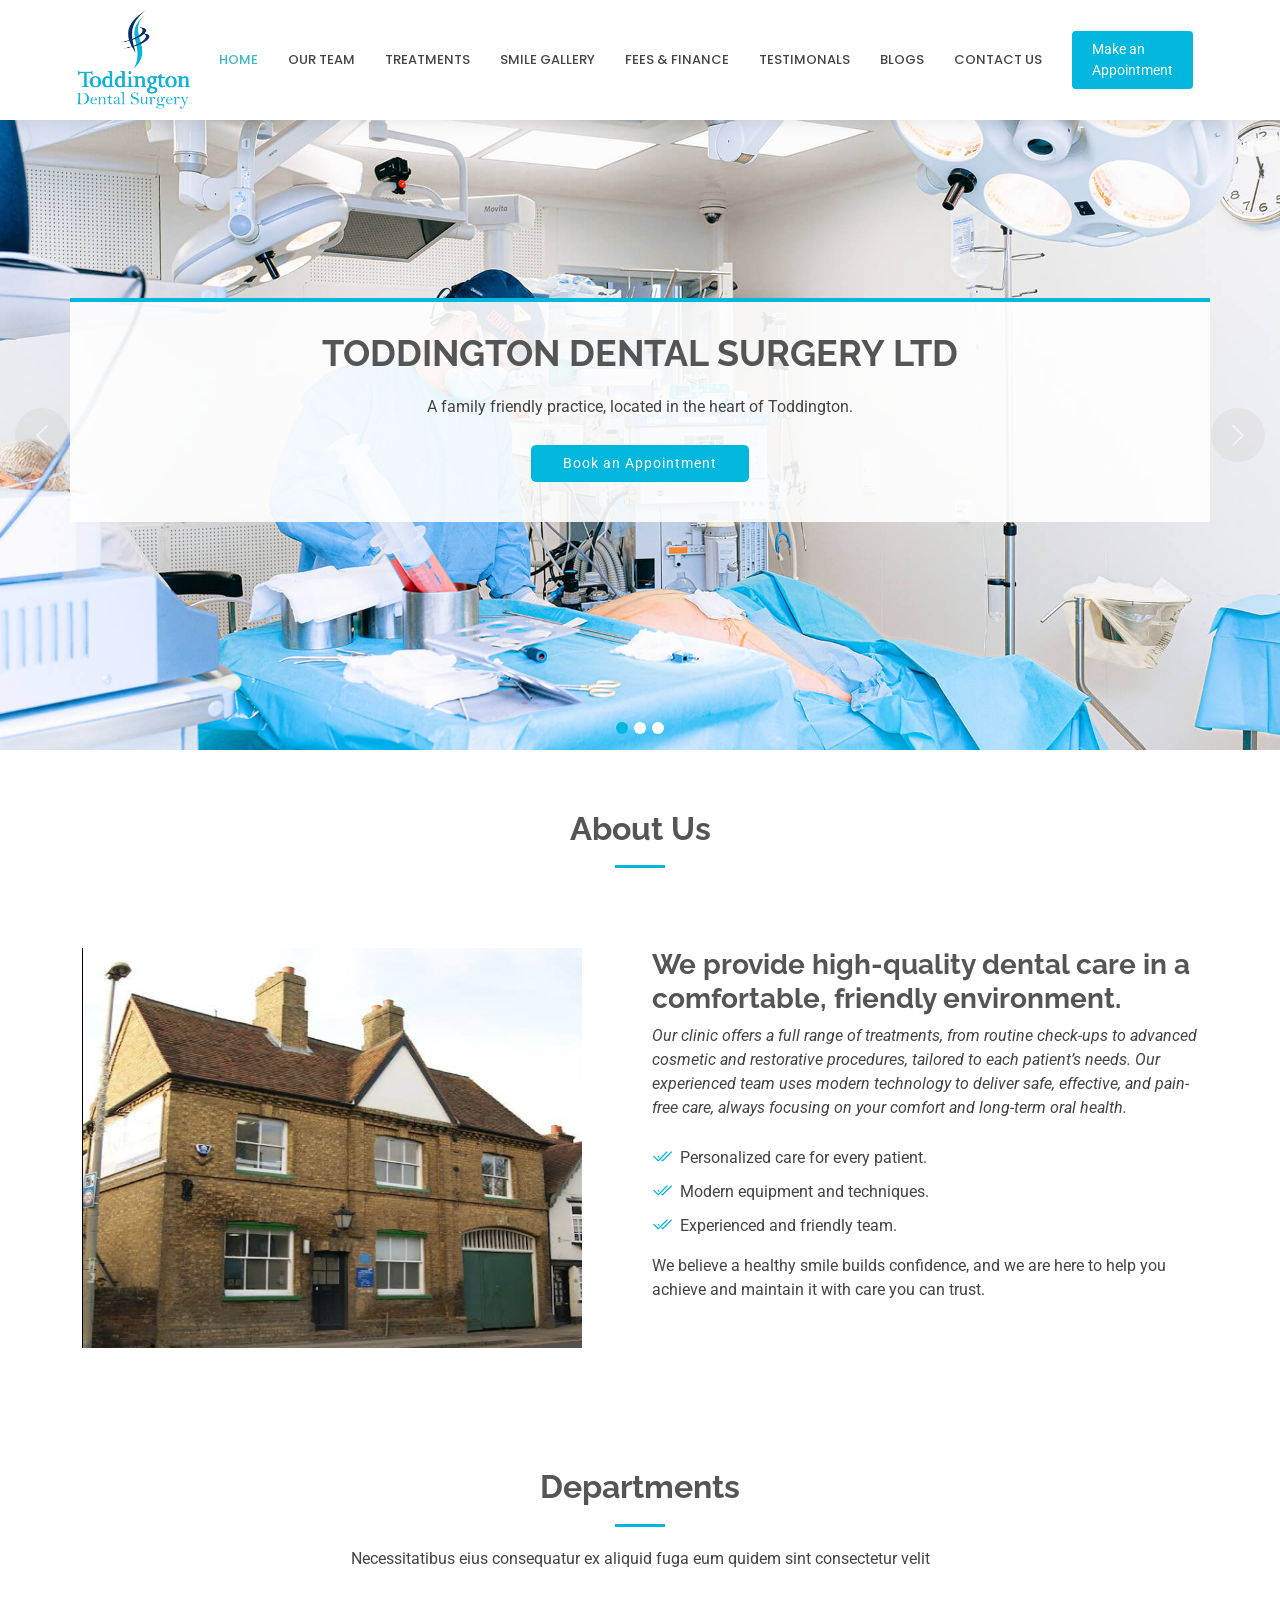
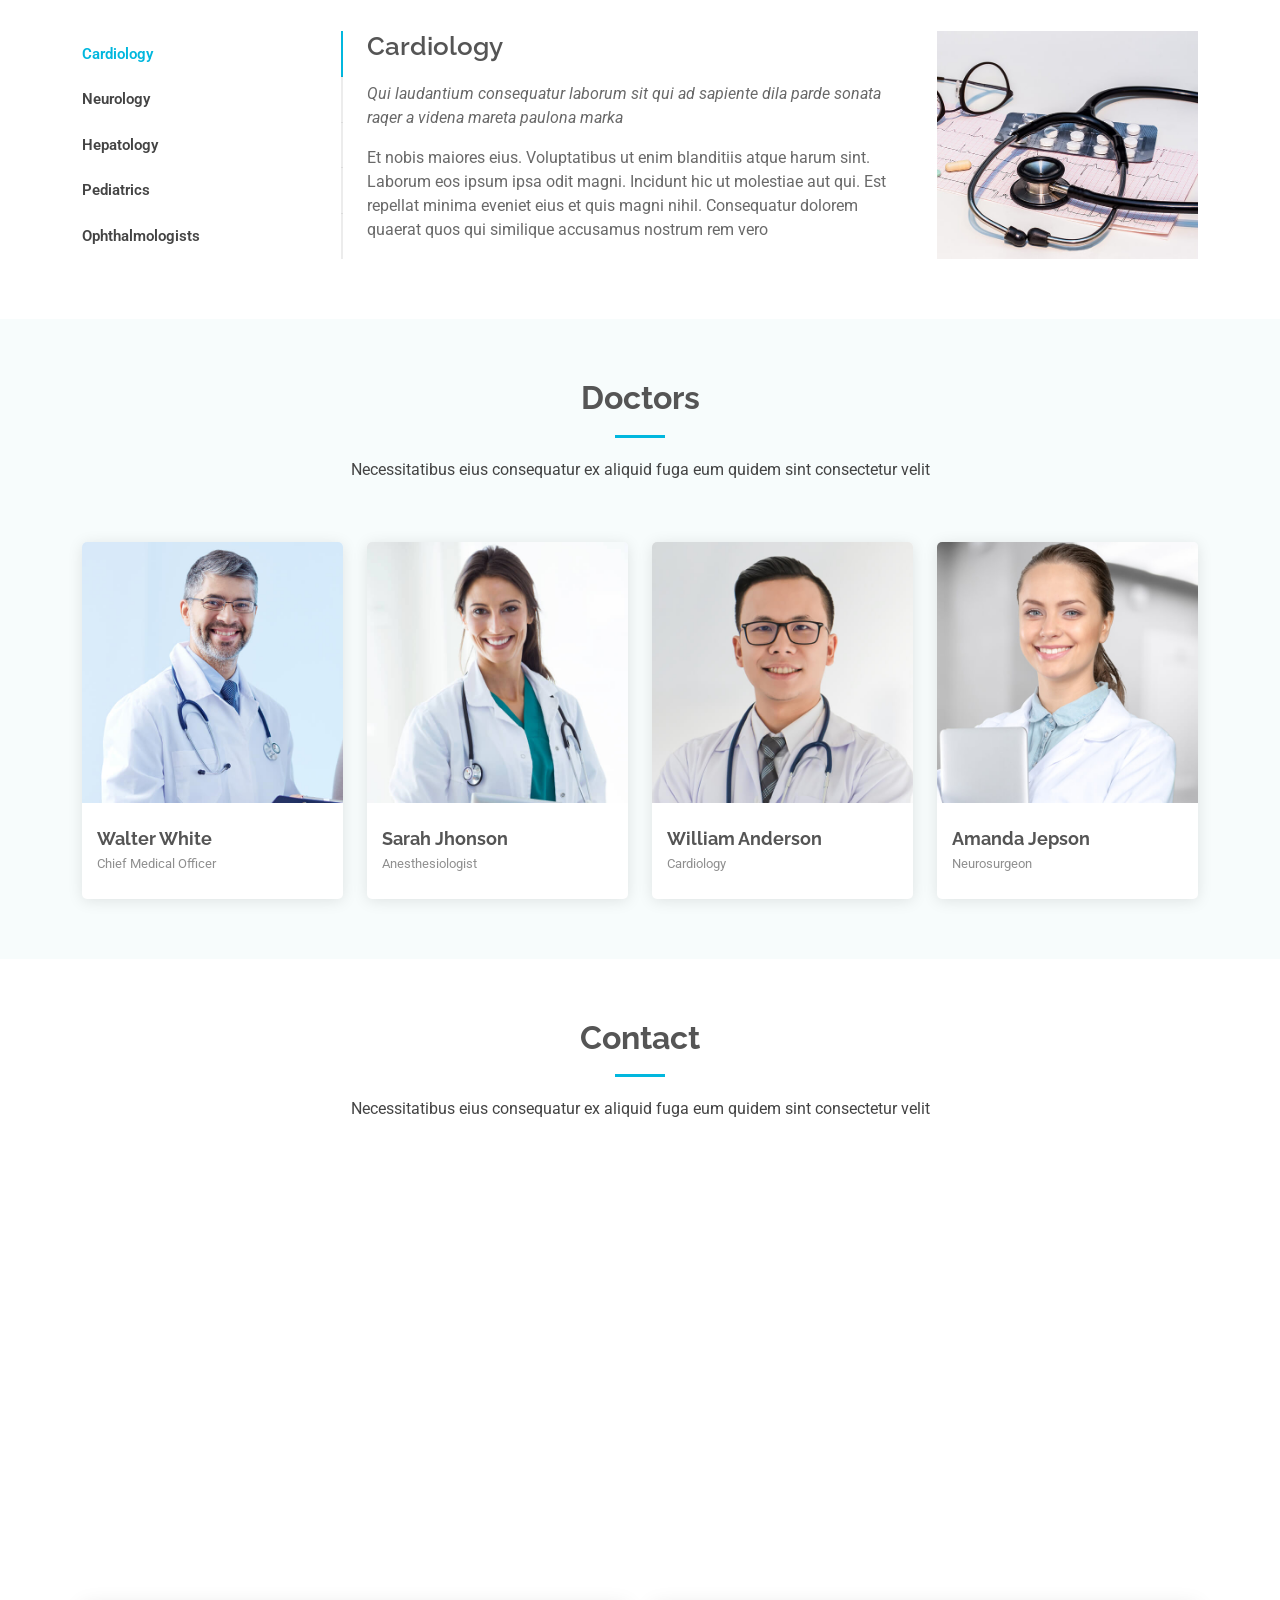
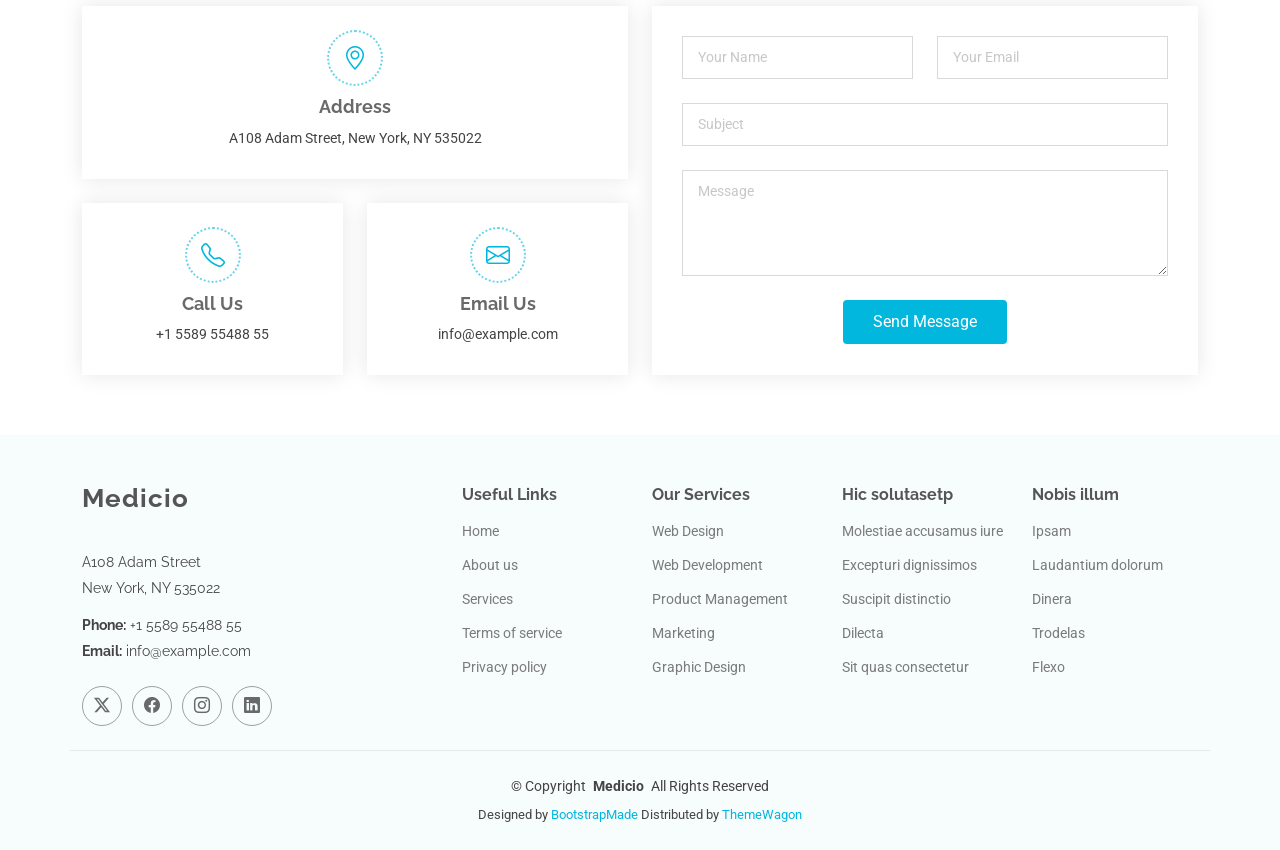
==== commit 20b5d326: "Changes 3" ====
--- a/about-us.html
+++ b/about-us.html
@@ -87,46 +87,51 @@
   </header>
 
   <main class="main">
-    <div class="container">
-      <!-- Hero Section -->
-      <section id="hero" class="hero section">
-
-
-        <div id="hero-carousel" class="carousel slide carousel-fade" data-bs-ride="carousel" data-bs-interval="5000">
-          <div class="row gy-4">
-            <div class="carousel-item active">
-
-
-
-            </div>
-
-            <div class="carousel-item">
-
-
-
-
-            </div>
-
-            <div class="carousel-item">
-
-
-
-            </div>
-
-            <a class="carousel-control-prev" href="#hero-carousel" role="button" data-bs-slide="prev">
-              <span class="carousel-control-prev-icon bi bi-chevron-left" aria-hidden="true"></span>
-            </a>
-
-            <a class="carousel-control-next" href="#hero-carousel" role="button" data-bs-slide="next">
-              <span class="carousel-control-next-icon bi bi-chevron-right" aria-hidden="true"></span>
-            </a>
-
-            <ol class="carousel-indicators"></ol>
-
-          </div>
-        </div>
-
-      </section><!-- /Hero Section -->
+     <!-- Hero Section -->
+    <section id="hero" class="hero section">
+
+      <div id="hero-carousel" class="carousel slide carousel-fade" data-bs-ride="carousel" data-bs-interval="5000">
+
+        <div class="carousel-item active">
+          <img src="assets/img/hero-carousel/hero-carousel-1.jpg" alt="">
+          <div class="container">
+            <h2>TODDINGTON DENTAL SURGERY LTD</h2>
+            <p>A family friendly practice, located in the heart of Toddington.</p>
+            <a href="#about" class="btn-get-started">Book an Appointment</a>
+          </div>
+        </div><!-- End Carousel Item -->
+
+        <div class="carousel-item">
+          <img src="assets/img/hero-carousel/hero-carousel-2.jpg" alt="">
+          <div class="container">
+            <h2>TODDINGTON DENTAL SURGERY LTD</h2>
+            <p>A family friendly practice, located in the heart of Toddington.</p>
+            <a href="#about" class="btn-get-started">Book an Appointment</a>
+          </div>
+        </div><!-- End Carousel Item -->
+
+        <div class="carousel-item">
+          <img src="assets/img/hero-carousel/hero-carousel-3.jpg" alt="">
+          <div class="container">
+            <h2>TODDINGTON DENTAL SURGERY LTD</h2>
+            <p>A family friendly practice, located in the heart of Toddington.</p>
+            <a href="#about" class="btn-get-started">Book an Appointment</a>
+          </div>
+        </div><!-- End Carousel Item -->
+
+        <a class="carousel-control-prev" href="#hero-carousel" role="button" data-bs-slide="prev">
+          <span class="carousel-control-prev-icon bi bi-chevron-left" aria-hidden="true"></span>
+        </a>
+
+        <a class="carousel-control-next" href="#hero-carousel" role="button" data-bs-slide="next">
+          <span class="carousel-control-next-icon bi bi-chevron-right" aria-hidden="true"></span>
+        </a>
+
+        <ol class="carousel-indicators"></ol>
+
+      </div>
+
+    </section><!-- /Hero Section -->
 
       <section id="about" class="about section">
 
--- a/assets/css/main.css
+++ b/assets/css/main.css
@@ -854,8 +854,8 @@
   background-position: center;
   background-repeat: no-repeat;
   display: flex;
-  justify-content: center;
-  align-items: flex-end;
+  justify-content: flex-start;
+  align-items: center;
 }
 
 .hero .container {
@@ -982,6 +982,37 @@
   background: var(--accent-color);
 }
 
+.hero .hero-box {
+  background: color-mix(in srgb, var(--surface-color), transparent 8%);
+  position: relative;
+  z-index: 3;
+  width: min(420px, calc(100% - 40px));
+  min-height: 320px;
+  margin: 0 0 0 80px;
+  padding: 36px 32px;
+  display: flex;
+  flex-direction: column;
+  justify-content: center;
+  align-items: flex-start;
+  text-align: left;
+  border-left: 4px solid var(--accent-color);
+  border-top: 0;
+  border-radius: 18px;
+  box-shadow: 0 18px 45px rgba(0, 0, 0, 0.18);
+}
+
+.hero .hero-box h2 {
+  margin-bottom: 16px;
+}
+
+.hero .hero-box p {
+  margin-bottom: 20px;
+}
+
+.hero .hero-box .btn-get-started {
+  margin: 0;
+}
+
 /*--------------------------------------------------------------
 # Featured Services Section
 --------------------------------------------------------------*/
@@ -1241,9 +1272,13 @@
 --------------------------------------------------------------*/
 .services .service-item {
   text-align: center;
-  padding: 20px;
+  padding: 1px;
   transition: all ease-in-out 0.3s;
   height: 100%;
+  min-height: 300px;
+  display: flex;
+  flex-direction: column;
+  align-items: center;
 }
 
 .services .service-item .icon {
@@ -1258,18 +1293,24 @@
   justify-content: center;
   margin-bottom: 20px;
   transition: 0.3s;
-  font-size: 32px;
+  font-size: 35px;
   transition: ease-in-out 0.3s;
   box-shadow: 0px 0 25px rgba(0, 0, 0, 0.1);
 }
 
 .services .service-item h3 {
-  font-weight: 700;
+ font-weight: 600;
   margin-bottom: 15px;
   padding-bottom: 15px;
   font-size: 22px;
   transition: 0.3s;
   position: relative;
+  width: 100%;
+  min-height: 68px;
+  display: flex;
+  align-items: center;
+  justify-content: center;
+  text-align: center;
 }
 
 .services .service-item h3:after {
@@ -1284,9 +1325,11 @@
 }
 
 .services .service-item p {
-  line-height: 24px;
+   line-height: 24px;
   font-size: 14px;
   margin-bottom: 0;
+  width: 100%;
+  min-height: 72px;
 }
 
 .services .service-item:hover .icon {
@@ -1638,8 +1681,8 @@
   font-weight: 400;
   margin: -20px -20px 20px -20px;
   padding: 20px 15px;
-  font-size: 16px;
-  font-weight: 600;
+  font-size: 20px;
+  font-weight: 700;
   color: color-mix(in srgb, var(--default-color), transparent 20%);
   background: color-mix(in srgb, var(--default-color), transparent 95%);
 }
@@ -1665,7 +1708,7 @@
 .pricing .pricing-item ul {
   padding: 15px 0;
   list-style: none;
-  text-align: center;
+  text-align: start;
   line-height: 20px;
   font-size: 14px;
 }
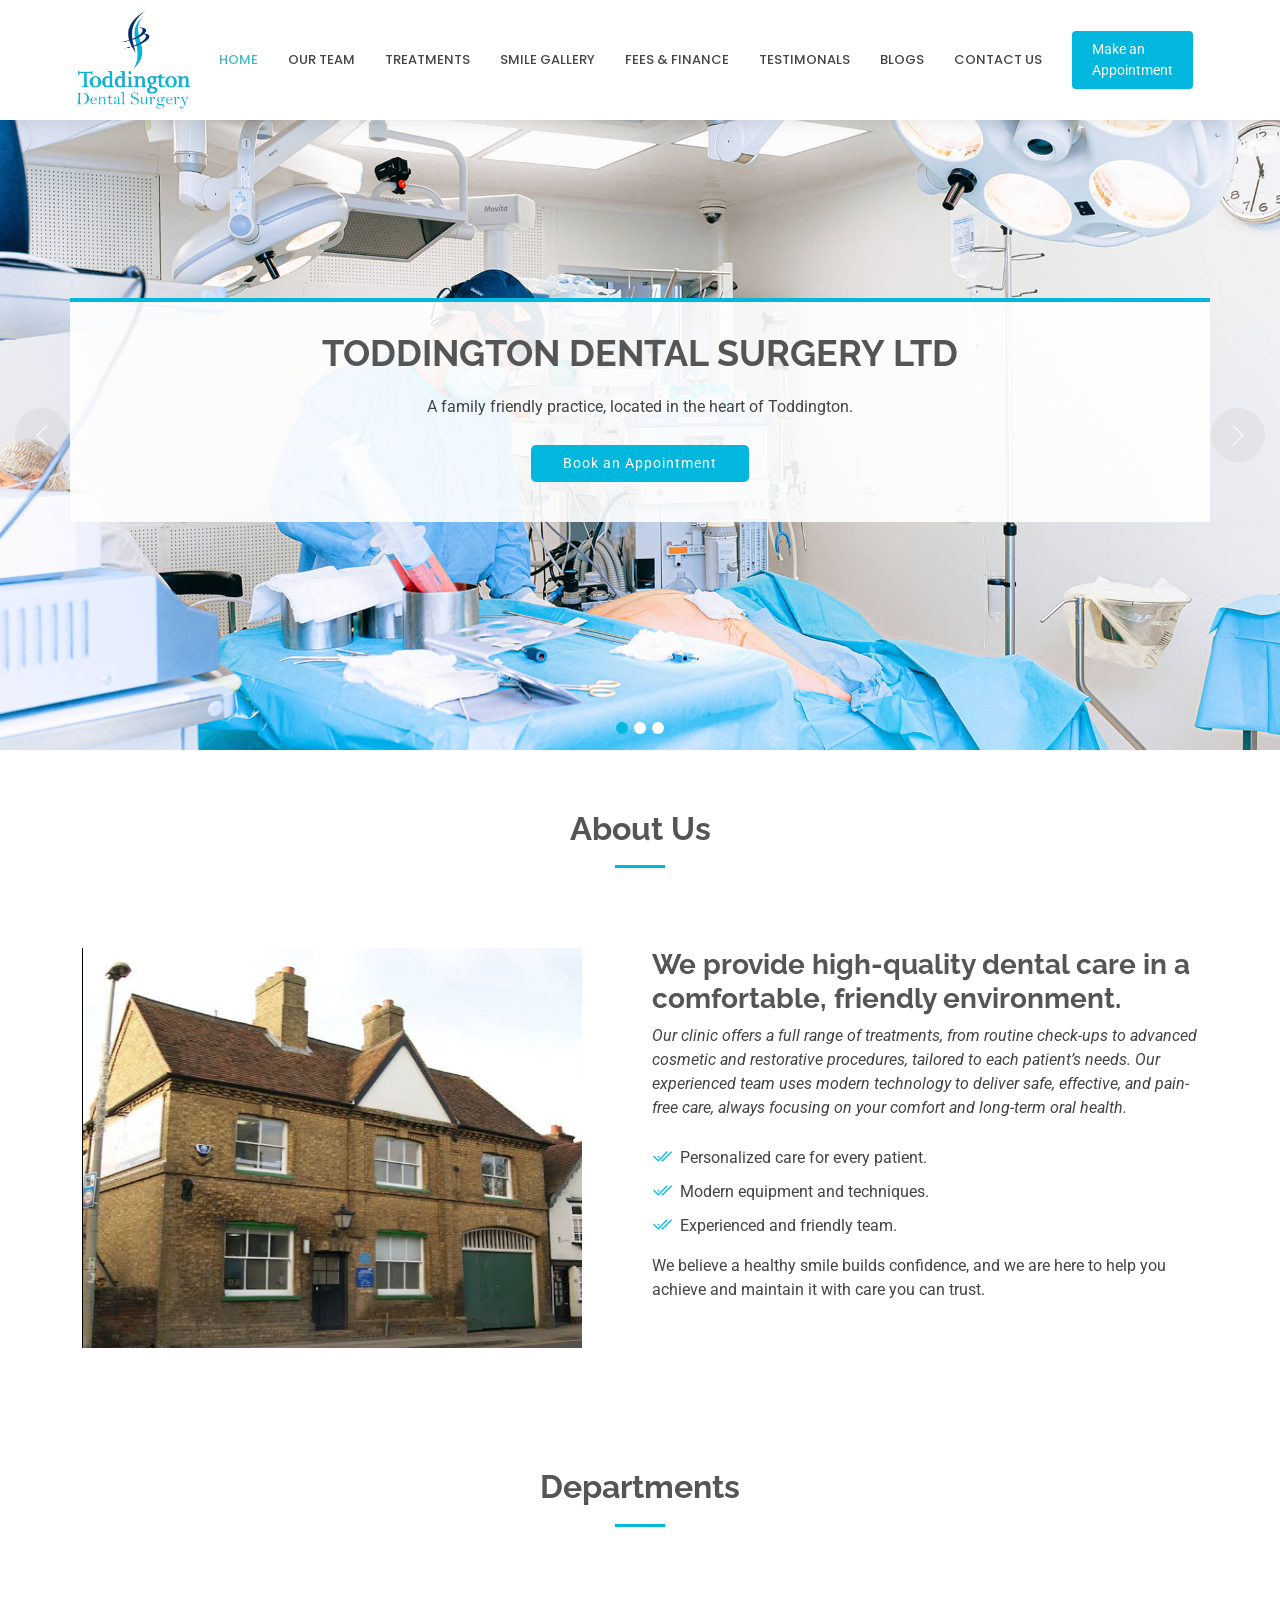
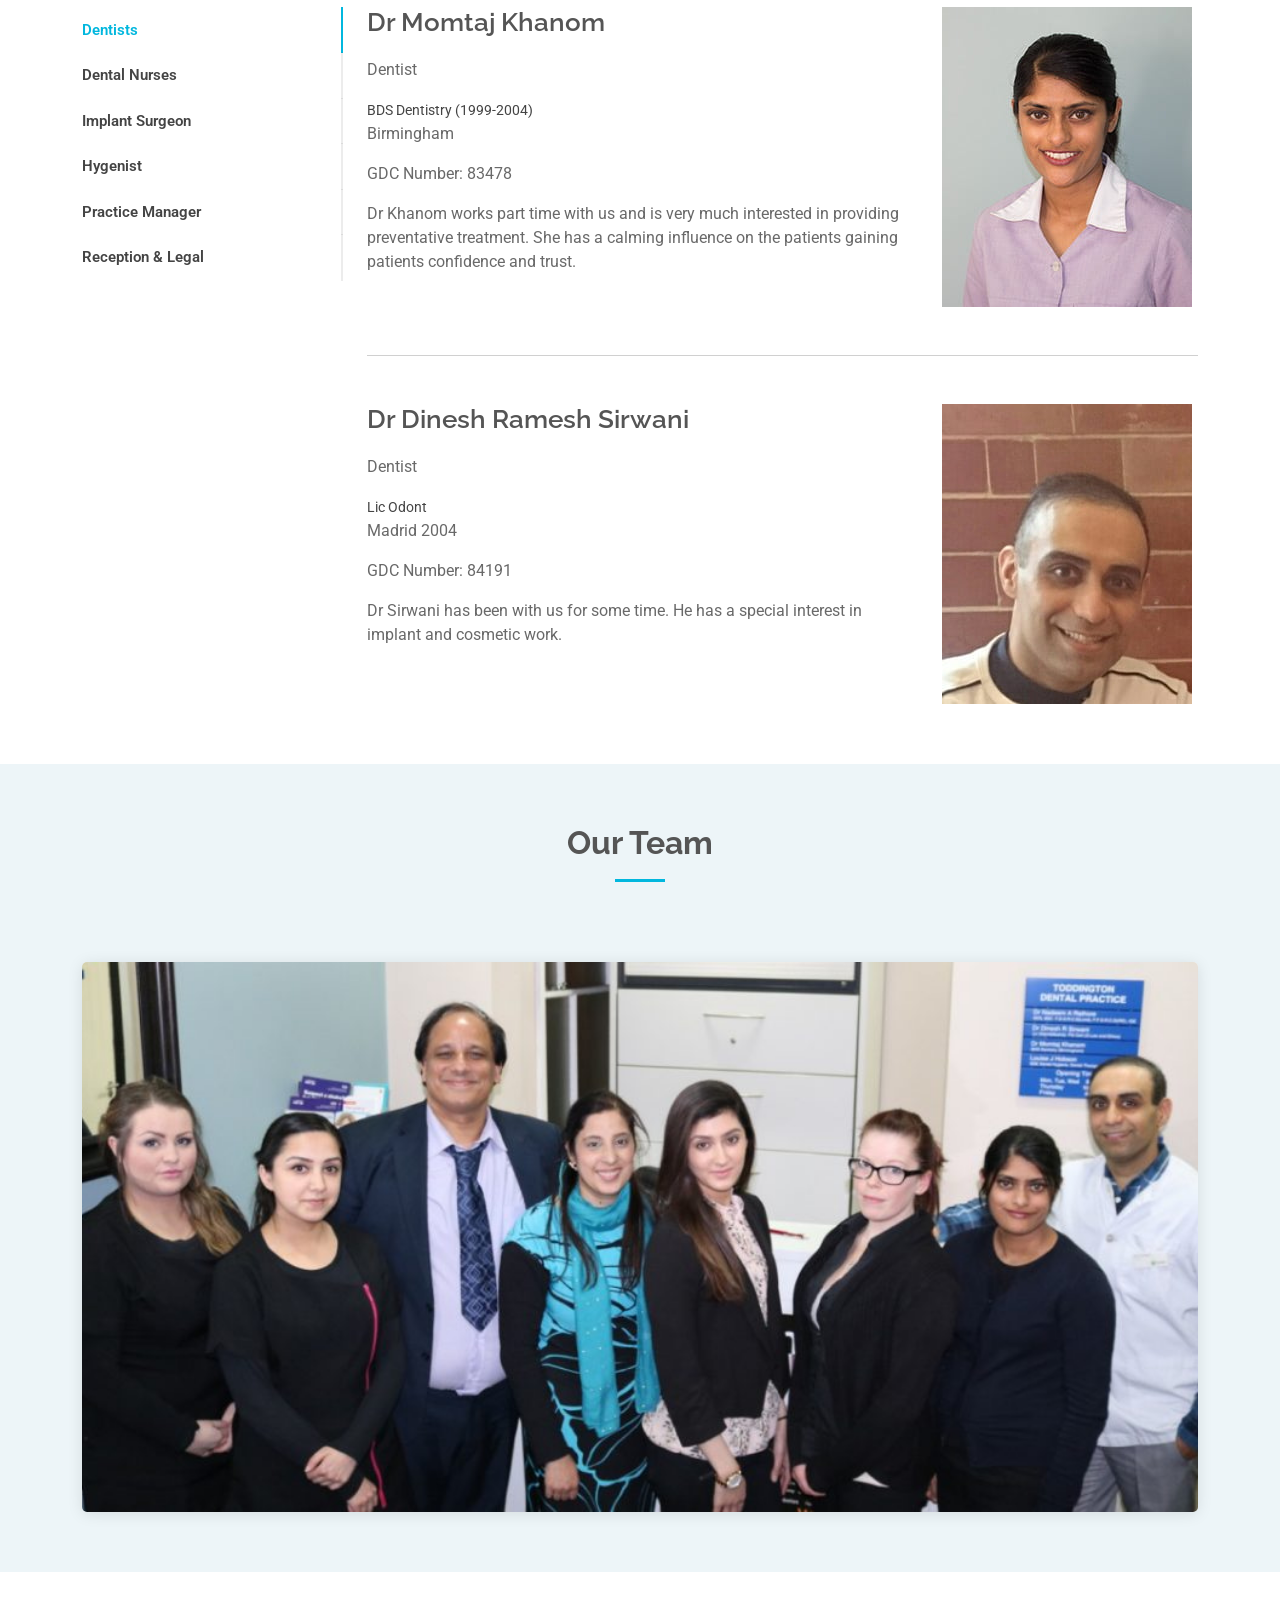
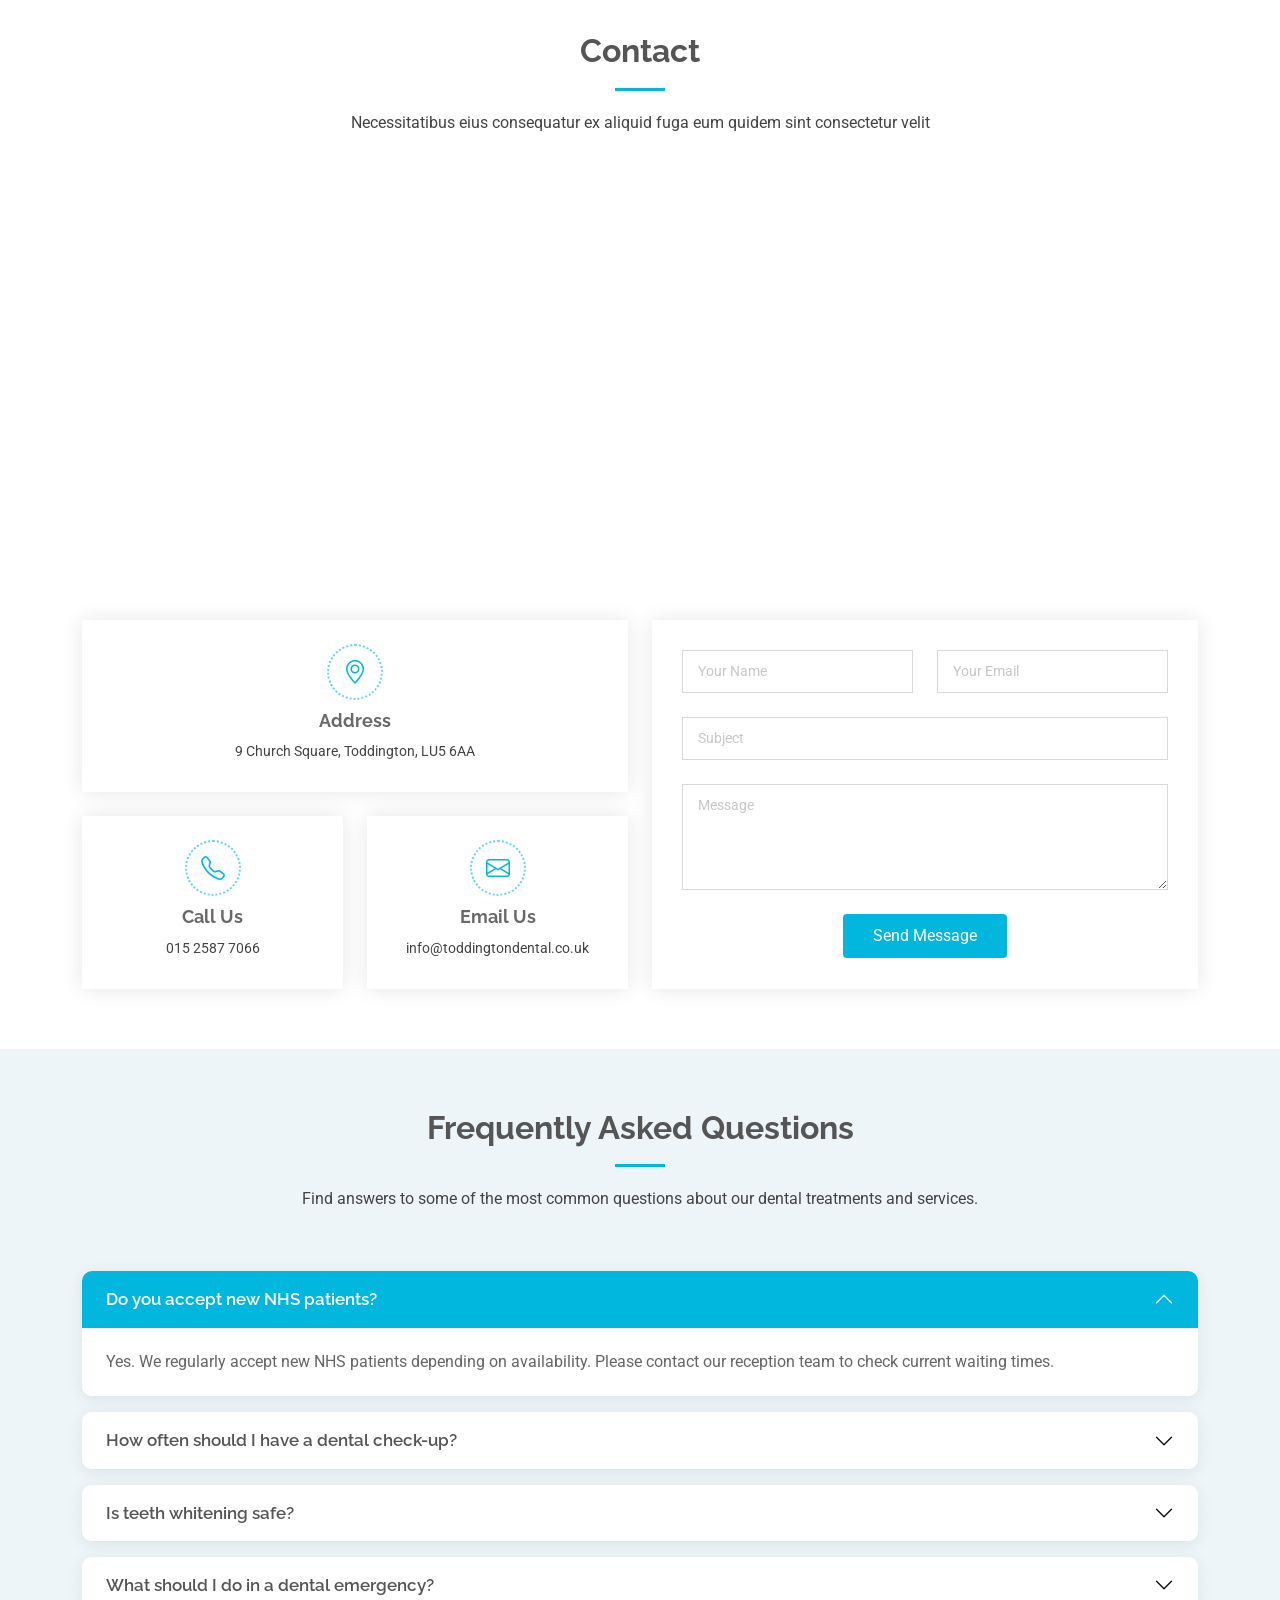
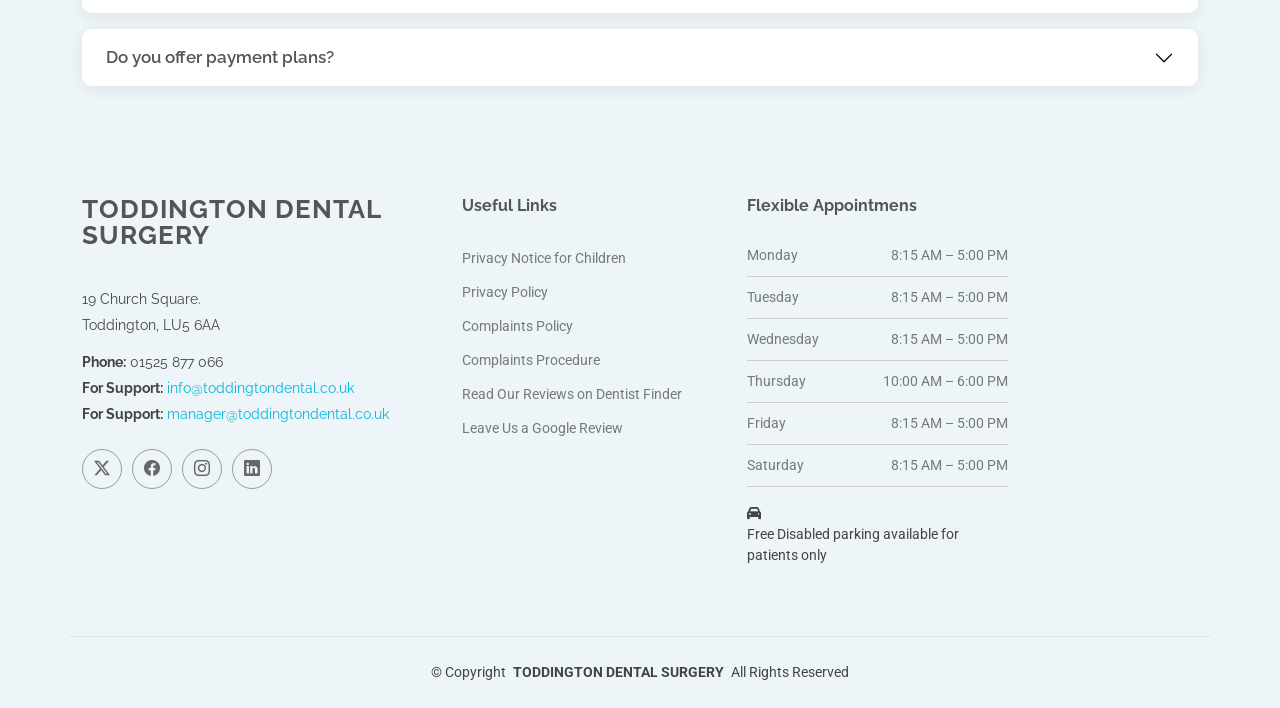
==== commit 5b4fab70: "07-july-26" ====
--- a/about-us.html
+++ b/about-us.html
@@ -87,7 +87,7 @@
   </header>
 
   <main class="main">
-     <!-- Hero Section -->
+    <!-- Hero Section -->
     <section id="hero" class="hero section">
 
       <div id="hero-carousel" class="carousel slide carousel-fade" data-bs-ride="carousel" data-bs-interval="5000">
@@ -133,184 +133,421 @@
 
     </section><!-- /Hero Section -->
 
-      <section id="about" class="about section">
-
-        <!-- Section Title -->
-        <div class="container section-title" data-aos="fade-up">
-          <h2>About Us<br></h2>
-
-        </div><!-- End Section Title -->
-
-        <div class="container">
-
-          <div class="row gy-4">
-            <div class="col-lg-6 position-relative align-self-start" data-aos="fade-up" data-aos-delay="100">
-              <img src="assets/img/address.png" alt="" width="500" height="400">
-
-            </div>
-            <div class="col-lg-6 content" data-aos="fade-up" data-aos-delay="200">
-              <h3>We provide high-quality dental care in a comfortable, friendly environment.</h3>
-              <p class="fst-italic">
-                Our clinic offers a full range of treatments, from routine check-ups to advanced cosmetic and
-                restorative
-                procedures, tailored to each patient’s needs. Our experienced team uses modern technology to deliver
-                safe,
-                effective, and pain-free care, always focusing on your comfort and long-term oral health.
-              </p>
-              <ul>
-                <li><i class="bi bi-check2-all"></i> <span>Personalized care for every patient.</span>
-                </li>
-                <li><i class="bi bi-check2-all"></i> <span>Modern equipment and techniques.</span></li>
-                <li><i class="bi bi-check2-all"></i> <span>Experienced and friendly team.</span></li>
-              </ul>
-              <p>
-                We believe a healthy smile builds confidence, and we are here to help you achieve and maintain it with
-                care you can trust.
-              </p>
-            </div>
-          </div>
-
-        </div>
-
-      </section><!-- /About Section -->
-
-      <section id="tabs" class="tabs section">
-
-        <!-- Section Title -->
-        <div class="container section-title" data-aos="fade-up">
-          <h2>Departments</h2>
-          <p>Necessitatibus eius consequatur ex aliquid fuga eum quidem sint consectetur velit</p>
-        </div><!-- End Section Title -->
-
-        <div class="container" data-aos="fade-up" data-aos-delay="100">
-
-          <div class="row">
-            <div class="col-lg-3">
-              <ul class="nav nav-tabs flex-column">
-                <li class="nav-item">
-                  <a class="nav-link active show" data-bs-toggle="tab" href="#tabs-tab-1">Cardiology</a>
-                </li>
-                <li class="nav-item">
-                  <a class="nav-link" data-bs-toggle="tab" href="#tabs-tab-2">Neurology</a>
-                </li>
-                <li class="nav-item">
-                  <a class="nav-link" data-bs-toggle="tab" href="#tabs-tab-3">Hepatology</a>
-                </li>
-                <li class="nav-item">
-                  <a class="nav-link" data-bs-toggle="tab" href="#tabs-tab-4">Pediatrics</a>
-                </li>
-                <li class="nav-item">
-                  <a class="nav-link" data-bs-toggle="tab" href="#tabs-tab-5">Ophthalmologists</a>
-                </li>
-              </ul>
-            </div>
-            <div class="col-lg-9 mt-4 mt-lg-0">
-              <div class="tab-content">
-                <div class="tab-pane active show" id="tabs-tab-1">
-                  <div class="row">
-                    <div class="col-lg-8 details order-2 order-lg-1">
-                      <h3>Cardiology</h3>
-                      <p class="fst-italic">Qui laudantium consequatur laborum sit qui ad sapiente dila parde sonata
-                        raqer
-                        a videna mareta paulona marka</p>
-                      <p>Et nobis maiores eius. Voluptatibus ut enim blanditiis atque harum sint. Laborum eos ipsum ipsa
-                        odit magni. Incidunt hic ut molestiae aut qui. Est repellat minima eveniet eius et quis magni
-                        nihil. Consequatur dolorem quaerat quos qui similique accusamus nostrum rem vero</p>
-                    </div>
-                    <div class="col-lg-4 text-center order-1 order-lg-2">
-                      <img src="assets/img/departments-1.jpg" alt="" class="img-fluid">
-                    </div>
-                  </div>
-                </div>
-                <div class="tab-pane" id="tabs-tab-2">
-                  <div class="row">
-                    <div class="col-lg-8 details order-2 order-lg-1">
-                      <h3>Neurology</h3>
-                      <p class="fst-italic">Qui laudantium consequatur laborum sit qui ad sapiente dila parde sonata
-                        raqer
-                        a videna mareta paulona marka</p>
-                      <p>Ea ipsum voluptatem consequatur quis est. Illum error ullam omnis quia et reiciendis sunt sunt
-                        est. Non aliquid repellendus itaque accusamus eius et velit ipsa voluptates. Optio nesciunt
-                        eaque
-                        beatae accusamus lerode pakto madirna desera vafle de nideran pal</p>
-                    </div>
-                    <div class="col-lg-4 text-center order-1 order-lg-2">
-                      <img src="assets/img/departments-2.jpg" alt="" class="img-fluid">
-                    </div>
-                  </div>
-                </div>
-                <div class="tab-pane" id="tabs-tab-3">
-                  <div class="row">
-                    <div class="col-lg-8 details order-2 order-lg-1">
-                      <h3>Hepatology</h3>
-                      <p class="fst-italic">Eos voluptatibus quo. Odio similique illum id quidem non enim fuga. Qui
-                        natus
-                        non sunt dicta dolor et. In asperiores velit quaerat perferendis aut</p>
-                      <p>Iure officiis odit rerum. Harum sequi eum illum corrupti culpa veritatis quisquam. Neque
-                        necessitatibus illo rerum eum ut. Commodi ipsam minima molestiae sed laboriosam a iste odio.
-                        Earum
-                        odit nesciunt fugiat sit ullam. Soluta et harum voluptatem optio quae</p>
-                    </div>
-                    <div class="col-lg-4 text-center order-1 order-lg-2">
-                      <img src="assets/img/departments-3.jpg" alt="" class="img-fluid">
-                    </div>
-                  </div>
-                </div>
-                <div class="tab-pane" id="tabs-tab-4">
-                  <div class="row">
-                    <div class="col-lg-8 details order-2 order-lg-1">
-                      <h3>Pediatrics</h3>
-                      <p class="fst-italic">Totam aperiam accusamus. Repellat consequuntur iure voluptas iure porro quis
-                        delectus</p>
-                      <p>Eaque consequuntur consequuntur libero expedita in voluptas. Nostrum ipsam necessitatibus
-                        aliquam
-                        fugiat debitis quis velit. Eum ex maxime error in consequatur corporis atque. Eligendi
-                        asperiores
-                        sed qui veritatis aperiam quia a laborum inventore</p>
-                    </div>
-                    <div class="col-lg-4 text-center order-1 order-lg-2">
-                      <img src="assets/img/departments-4.jpg" alt="" class="img-fluid">
-                    </div>
-                  </div>
-                </div>
-                <div class="tab-pane" id="tabs-tab-5">
-                  <div class="row">
-                    <div class="col-lg-8 details order-2 order-lg-1">
-                      <h3>Ophthalmologists</h3>
-                      <p class="fst-italic">Omnis blanditiis saepe eos autem qui sunt debitis porro quia.</p>
-                      <p>Exercitationem nostrum omnis. Ut reiciendis repudiandae minus. Omnis recusandae ut non quam ut
-                        quod eius qui. Ipsum quia odit vero atque qui quibusdam amet. Occaecati sed est sint aut vitae
-                        molestiae voluptate vel</p>
-                    </div>
-                    <div class="col-lg-4 text-center order-1 order-lg-2">
-                      <img src="assets/img/departments-5.jpg" alt="" class="img-fluid">
-                    </div>
-                  </div>
-                </div>
-              </div>
-            </div>
-          </div>
-
-        </div>
-
-      </section><!-- /Tabs Section -->
-
-    <section id="doctors" class="doctors section light-background">
+    <section id="about" class="about section">
 
       <!-- Section Title -->
       <div class="container section-title" data-aos="fade-up">
-        <h2>Doctors</h2>
-        <p>Necessitatibus eius consequatur ex aliquid fuga eum quidem sint consectetur velit</p>
+        <h2>About Us<br></h2>
+
       </div><!-- End Section Title -->
 
       <div class="container">
 
         <div class="row gy-4">
-
-          <div class="col-lg-3 col-md-6 d-flex align-items-stretch" data-aos="fade-up" data-aos-delay="100">
+          <div class="col-lg-6 position-relative align-self-start" data-aos="fade-up" data-aos-delay="100">
+            <img src="assets/img/address.png" alt="" width="500" height="400">
+
+          </div>
+          <div class="col-lg-6 content" data-aos="fade-up" data-aos-delay="200">
+            <h3>We provide high-quality dental care in a comfortable, friendly environment.</h3>
+            <p class="fst-italic">
+              Our clinic offers a full range of treatments, from routine check-ups to advanced cosmetic and
+              restorative
+              procedures, tailored to each patient’s needs. Our experienced team uses modern technology to deliver
+              safe,
+              effective, and pain-free care, always focusing on your comfort and long-term oral health.
+            </p>
+            <ul>
+              <li><i class="bi bi-check2-all"></i> <span>Personalized care for every patient.</span>
+              </li>
+              <li><i class="bi bi-check2-all"></i> <span>Modern equipment and techniques.</span></li>
+              <li><i class="bi bi-check2-all"></i> <span>Experienced and friendly team.</span></li>
+            </ul>
+            <p>
+              We believe a healthy smile builds confidence, and we are here to help you achieve and maintain it with
+              care you can trust.
+            </p>
+          </div>
+        </div>
+
+      </div>
+
+    </section><!-- /About Section -->
+
+    <section id="tabs" class="tabs section">
+
+      <!-- Section Title -->
+      <div class="container section-title" data-aos="fade-up">
+        <h2>Departments</h2>
+      </div><!-- End Section Title -->
+
+      <div class="container" data-aos="fade-up" data-aos-delay="100">
+
+        <div class="row">
+          <div class="col-lg-3">
+            <ul class="nav nav-tabs flex-column">
+              <li class="nav-item">
+                <a class="nav-link active show" data-bs-toggle="tab" href="#tabs-tab-1">Dentists</a>
+              </li>
+              <li class="nav-item">
+                <a class="nav-link" data-bs-toggle="tab" href="#tabs-tab-2">Dental Nurses</a>
+              </li>
+              <li class="nav-item">
+                <a class="nav-link" data-bs-toggle="tab" href="#tabs-tab-3">Implant Surgeon</a>
+              </li>
+              <li class="nav-item">
+                <a class="nav-link" data-bs-toggle="tab" href="#tabs-tab-4">Hygenist</a>
+              </li>
+              <li class="nav-item">
+                <a class="nav-link" data-bs-toggle="tab" href="#tabs-tab-5">Practice Manager</a>
+              </li>
+              <li class="nav-item">
+                <a class="nav-link" data-bs-toggle="tab" href="#tabs-tab-6">Reception & Legal</a>
+              </li>
+            </ul>
+          </div>
+          <div class="col-lg-9 mt-4 mt-lg-0">
+            <div class="tab-content">
+              <div class="tab-pane active show" id="tabs-tab-1">
+
+                <!-- Dentist 1 -->
+                <div class="row">
+                  <div class="col-lg-8 details order-2 order-lg-1">
+                    <h3>Dr Momtaj Khanom</h3>
+                    <p>Dentist</p>
+                    <small>BDS Dentistry (1999-2004)</small>
+                    <p>Birmingham</p>
+                    <p>GDC Number: 83478</p>
+                    <p>
+                      Dr Khanom works part time with us and is very much interested in providing preventative
+                      treatment. She has a calming influence on the patients gaining patients confidence and trust.
+                    </p>
+                  </div>
+
+                  <div class="col-lg-4 text-center order-1 order-lg-2">
+                    <img src="assets/img/doctors/momtaj-khanon.jpg" alt="Dr Momtaj Khanom" class="img-fluid">
+                  </div>
+                </div>
+
+                <hr class="my-5">
+
+                <!-- Dentist 2 -->
+                <div class="row">
+                  <div class="col-lg-8 details order-2 order-lg-1">
+                    <h3>Dr Dinesh Ramesh Sirwani</h3>
+                    <p>Dentist</p>
+                    <small>Lic Odont</small>
+                    <p>Madrid 2004</p>
+                    <p>GDC Number: 84191</p>
+                    <p>
+                      Dr Sirwani has been with us for some time. He has a special interest in implant and cosmetic work.
+                    </p>
+                  </div>
+
+                  <div class="col-lg-4 text-center order-1 order-lg-2">
+                    <img src="assets/img/doctors/dinesh.jpg" alt="Dr Jane Smith" class="img-fluid">
+                  </div>
+                </div>
+
+              </div>
+
+
+
+              <div class="tab-pane" id="tabs-tab-2">
+                <!-- Dentist 1 -->
+                <div class="row">
+                  <div class="col-lg-8 details order-2 order-lg-1">
+                    <h3>Nidaa Ahmed</h3>
+                    <p>Head Dental Nurse</p>
+                    <p>GDC Number: 280686</p>
+                    <p>Nidaa started at Toddington Dental Practice in September 2015 and was our full time receptionist.
+                      Before she joined our team Nidaa worked in a school and enjoys working with children. Nidaa passed
+                      her Dental Nurse exams and has quickly progressed to become Head Dental Nurse. She is an important
+                      member of our team and gives all of her knowledge to the trainee dental nurses to help them as
+                      much as she can.
+                    </p>
+                  </div>
+
+                  <div class="col-lg-4 text-center order-1 order-lg-2">
+                    <img src="assets/img/doctors/female.png" alt="Dr Momtaj Khanom" class="img-fluid">
+                  </div>
+
+                </div>
+
+                <hr class="my-5">
+
+                <!-- Dentist 2 -->
+                <div class="row">
+                  <div class="col-lg-8 details order-2 order-lg-1">
+                    <h3>Shannon Day</h3>
+                    <p>Trainee Dental Nurse</p>
+                    <p>Shannon joined our team just before the global pandemic arrived so her journey got off to a bit
+                      of a rocky start. Despite this she landed on her feet, got stuck in as soon as she could and has
+                      become a core member of our team. She is eager to learn and is now a fully qualified dental nurse.
+                      When Shannon isn’t in the practice, she loves spending time with her family and her dogs.
+                    </p>
+                  </div>
+
+                  <div class="col-lg-4 text-center order-1 order-lg-2">
+                    <img src="assets/img/doctors/Shannon.jpg" alt="Dr Jane Smith" class="img-fluid">
+                  </div>
+                </div>
+
+                <hr class="my-5">
+
+                <!-- Dentist 3 -->
+                <div class="row">
+                  <div class="col-lg-8 details order-2 order-lg-1">
+                    <h3>Ileya Afzal</h3>
+                    <p>Trainee Dental Nurse</p>
+                    <p>Ileya started with Toddington Dental in June 2021. Ileya has almost completed her Dental Nurse
+                      apprenticeship to become a fully qualified dental nurse. After this she has plans to gain more
+                      experience in dental implants and radiography by enrolling on more study courses.
+                    </p>
+                  </div>
+
+                  <div class="col-lg-4 text-center order-1 order-lg-2">
+                    <img src="assets/img/doctors/female.png" alt="Dr Jane Smith" class="img-fluid">
+                  </div>
+                </div>
+
+                <hr class="my-5">
+
+                <!-- Dentist 4 -->
+                <div class="row">
+                  <div class="col-lg-8 details order-2 order-lg-1">
+                    <h3>Alishbah Feroze</h3>
+                    <p>Trainee Dental Nurse</p>
+                    <p>Trainee Dental Nurse – Alishbah has just joined our team in June 2023. She is keen to get
+                      qualified as soon as possible and has just enrolled on her Dental Nurse Course.
+                    </p>
+                  </div>
+
+                  <div class="col-lg-4 text-center order-1 order-lg-2">
+                    <img src="assets/img/doctors/female.png" alt="Dr Jane Smith" class="img-fluid">
+                  </div>
+                </div>
+
+
+
+              </div>
+
+
+
+
+
+              <div class="tab-pane" id="tabs-tab-3">
+                <div class="row">
+                  <div class="col-lg-8 details order-2 order-lg-1">
+                    <h3>Dr Nadeem Rathore</h3>
+                    <p>Dentist/Implantologist</p>
+                    <small>Statutory Exam 2006 (LOND), F.F.D.R.C.S (IRE) 2001, F.D.S.R.C.S (LOND) 2001, BSc. (Hons)
+                      1993, BDS Punjab 1991</small>
+
+                    <p>GDC Number: 103967</p>
+                    <p>
+                      Hi, I am DR Nadeem Ahmed Rathore. I was born in Kashmir and graduated as a dentist in 1991 from
+                      de’Montmorency University of dentistry, (Affiliated with King Edward Medical University Lahore
+                      Pakistan). I also completed my BSC (Hons) from the Punjab University Lahore, Pakistan in the year
+                      1993.
+                    </p>
+                    <p>
+                      I worked as a General dental practitioner in Kashmir from 1992 to 1996. I came to United Kingdom
+                      in 1996 and started working in maxillo-facial Units of several hospitals (from 1996 to 2002) to be
+                      trained as an oral surgeon. I worked at Mount Vernon Hospital, Watford General Hospital, Arrowe
+                      Park Hospital (Liverpool), Whipps Cross Hospital Leytonstone, Royal London Hospital, Queen Mary’s
+                      hospital, Northampton & Kettering General Hospital.
+
+                      I completed my Osseo-Integrated Implant course (London) in the year 2000 I was awarded fellowship
+                      of F.I.C.O.I (Hon) from Las Vegas Nevada (U.S.A).
+
+                      I became a fellow of Royal College of Surgeons of England (London) in 2001. I was also awarded
+                      another fellowship from the Faculty of dental Surgery from Royal College of Surgeons, (Dublin)
+                      Ireland in 2001.
+
+                      I passed my (IQE) International Qualifying Exam from Eastman dental hospital in the year 2006.
+
+                      I have been working at Dental Works in Milton Keynes for over 10 years. Our practise had been
+                      awarded with the “Best Practice in UK” private dentistry award in 2015.
+
+                      In addition to my work in implant dentistry and Oral surgery I also have a special interest in
+                      cosmetic dentistry. I am also a member of British Academy of cosmetic dentistry.
+
+                      I became principal in Toddington Dental Practise in 2015. Since I have taken over the practise, I
+                      upgraded all the equipment to facilitate my patients and tried my level best to provide them the
+                      excellent care.
+
+                      Dental treatment may be worrying for some people, I always make sure that the visit to our surgery
+                      is as relaxing and settling as possible. I ensure that any treatment carried out here is pain-free
+                      and comfortable.
+
+                      During my 24 years career of dentistry I have attended over hundreds of Hands-on courses and
+                      seminars on implant dentistry, oral surgery and Aesthetic dentistry.
+
+                      I am a hard worker by nature. Throughout my medical career, I have involved myself in the tuition
+                      of dental, medical and nursing staff.
+
+                      I live in Milton Keynes with my wife, Farhana Rathore and four children, Maryyam, Azzaan, Fatima
+                      and Ahmed. I regularly play badminton with my daughter Maryyam, and football with my sons. I love
+                      travelling with my family and friends. I like to get involved with community work and charity work
+                      is also close to my heart.
+
+                      I am very passionate about my profession and I enjoy looking after my patients. I welcome you to
+                      Toddington Dental Practice.
+                    </p>
+                  </div>
+
+                  <div class="col-lg-4 text-center order-1 order-lg-2">
+                    <img src="assets/img/doctors/nadeem-rathore.jpg" alt="Dr Momtaj Khanom" class="img-fluid">
+                  </div>
+                </div>
+
+
+
+              </div>
+
+
+
+
+
+              <div class="tab-pane" id="tabs-tab-4">
+                <!-- Dentist 1 -->
+                <div class="row">
+                  <div class="col-lg-8 details order-2 order-lg-1">
+                    <h3>Aniqah Jamal</h3>
+                    <p>Dental Hygienist/Therapist</p>
+                    <p>GDC Number: 258043</p>
+                    <p>Aniqah has been with us since 2019. She is our Dental Hygienist but also our Facial Aesthetics
+                      professional. Together, Aniqah and her Mother are co-owners of the aesthetics company Escape
+                      Aesthetics and Escape Skincare. They have a few clinics including Toddington Dental Practice.
+                      Aniqah is keen to help people feel confident in their own skin.
+
+
+                    </p>
+                  </div>
+
+                  <div class="col-lg-4 text-center order-1 order-lg-2">
+                    <img src="assets/img/doctors/female.png" alt="Dr Momtaj Khanom" class="img-fluid">
+                  </div>
+
+                </div>
+
+                <hr class="my-5">
+
+                <!-- Dentist 2 -->
+                <div class="row">
+                  <div class="col-lg-8 details order-2 order-lg-1">
+                    <h3>Jodie Bradley</h3>
+                    <p>Dental Hygienist</p>
+                    <p>GDC Number: 285078</p>
+                    <p>Jodie became a dental nurse in 2018 and quickly progressed to gain her Hygiene degree and is
+                      still studying hard to achieve her therapy qualification. She has proved to be a great asset to
+                      our team and patients have warmed to her kind and caring chairside manner. When she is not working
+                      or studying she loves walking her dogs and keeping fit.
+                    </p>
+                  </div>
+
+                  <div class="col-lg-4 text-center order-1 order-lg-2">
+                    <img src="assets/img/doctors/female.png" alt="Dr Jane Smith" class="img-fluid">
+                  </div>
+                </div>
+
+                <hr class="my-5">
+
+                <!-- Dentist 3 -->
+                <div class="row">
+                  <div class="col-lg-8 details order-2 order-lg-1">
+                    <h3>Roshaan Mohi Ud Din</h3>
+                    <p>Dental Hygienist/Therapist</p>
+                    <p>GDC Number: 304632</p>
+                    <p>Roshaan started at Toddington Dental as a Dental Therapist in January 2023. He is currently
+                      sitting his exams to become a fully qualified Dentist. Roshaan has had previous dental experience
+                      in Pakistan for 6 years and is keen to get the qualifications needed to practice in the UK.
+
+
+                    </p>
+                  </div>
+
+                  <div class="col-lg-4 text-center order-1 order-lg-2">
+                    <img src="assets/img/doctors/male.png" alt="Dr Jane Smith" class="img-fluid">
+                  </div>
+                </div>
+
+
+              </div>
+
+
+
+
+              <div class="tab-pane" id="tabs-tab-5">
+                <div class="row">
+                  <div class="col-lg-8 details order-2 order-lg-1">
+                    <h3>Nidaa Ahmed</h3>
+                    <p>Practice Manager</p>
+                    <p>
+                      Nidaa started at Toddington Dental Practice in September 2015 and was our full time receptionist.
+                      Before she joined our team Nidaa worked in a school and enjoys working with children. Nidaa passed
+                      her Dental Nurse exams and has quickly progressed to become Head Dental Nurse. She is an important
+                      member of our team and gives all of her knowledge to the trainee dental nurses to help them as
+                      much as she can
+
+
+                    </p>
+                  </div>
+                  <div class="col-lg-4 text-center order-1 order-lg-2">
+                    <img src="assets/img/doctors/female.png" alt="" class="img-fluid">
+                  </div>
+                </div>
+
+
+
+              </div>
+
+              <div class="tab-pane" id="tabs-tab-6">
+                <div class="row">
+                  <div class="col-lg-8 details order-2 order-lg-1">
+                    <h3>Mrs Farhana Rathore</h3>
+                    <p>Legal Advisor</p>
+                    <p>
+                      We will often see Mrs Rathore popping in and out of the practice she is able to always ensure the
+                      smooth running of the practice. Providing any legal advise that may be needed.
+                    </p>
+                  </div>
+                  <div class="col-lg-4 text-center order-1 order-lg-2">
+                    <img src="assets/img/doctors/farhana.jpg" alt="" class="img-fluid">
+                  </div>
+                </div>
+
+
+
+              </div>
+
+
+
+            </div>
+          </div>
+        </div>
+
+      </div>
+
+    </section><!-- /Tabs Section -->
+
+    <section id="doctors" class="doctors section light-background">
+
+      <!-- Section Title -->
+      <div class="container section-title" data-aos="fade-up">
+        <h2>Our Team</h2>
+        
+      </div><!-- End Section Title -->
+
+      <div class="container">
+
+        <div class="row gy-4">
+
+          <div class="col-12  d-flex " data-aos="fade-up" data-aos-delay="100">
             <div class="team-member">
               <div class="member-img">
-                <img src="assets/img/doctors/doctors-1.jpg" class="img-fluid" alt="">
+                <img src="assets/img/doctors/our-team.jpg" class="img-fluid" alt="">
                 <div class="social">
                   <a href=""><i class="bi bi-twitter-x"></i></a>
                   <a href=""><i class="bi bi-facebook"></i></a>
@@ -318,169 +555,200 @@
                   <a href=""><i class="bi bi-linkedin"></i></a>
                 </div>
               </div>
-              <div class="member-info">
-                <h4>Walter White</h4>
-                <span>Chief Medical Officer</span>
-              </div>
+              
             </div>
           </div><!-- End Team Member -->
 
-          <div class="col-lg-3 col-md-6 d-flex align-items-stretch" data-aos="fade-up" data-aos-delay="200">
-            <div class="team-member">
-              <div class="member-img">
-                <img src="assets/img/doctors/doctors-2.jpg" class="img-fluid" alt="">
-                <div class="social">
-                  <a href=""><i class="bi bi-twitter-x"></i></a>
-                  <a href=""><i class="bi bi-facebook"></i></a>
-                  <a href=""><i class="bi bi-instagram"></i></a>
-                  <a href=""><i class="bi bi-linkedin"></i></a>
-                </div>
-              </div>
-              <div class="member-info">
-                <h4>Sarah Jhonson</h4>
-                <span>Anesthesiologist</span>
-              </div>
+          
+
+        </div>
+
+      </div>
+
+    </section><!-- /Doctors Section -->
+
+
+
+
+
+
+
+
+  <!-- Contact Section -->
+    <section id="contact" class="contact section">
+
+      <!-- Section Title -->
+      <div class="container section-title" data-aos="fade-up">
+        <h2>Contact</h2>
+        <p>Necessitatibus eius consequatur ex aliquid fuga eum quidem sint consectetur velit</p>
+      </div><!-- End Section Title -->
+
+      <div class="mb-5" data-aos="fade-up" data-aos-delay="200">
+        <iframe style="border:0; width: 100%; height: 370px;"
+          src="https://www.google.com/maps/place/Toddington+Dental+Surgery/@51.949924,-0.532297,16z/data=!4m6!3m5!1s0x48764dcdd4b8c7cf:0x9aa7d0a4fed2580f!8m2!3d51.9499242!4d-0.5322968!16s%2Fg%2F1vvr5qb6?hl=en-US&entry=ttu&g_ep=EgoyMDI2MDQyOC4wIKXMDSoASAFQAw%3D%3D"></iframe>
+      </div><!-- End Google Maps -->
+
+      <div class="container" data-aos="fade-up" data-aos-delay="100">
+
+        <div class="row gy-4">
+          <div class="col-lg-6 ">
+            <div class="row gy-4">
+
+              <div class="col-lg-12">
+                <div class="info-item d-flex flex-column justify-content-center align-items-center" data-aos="fade-up"
+                  data-aos-delay="200">
+                  <i class="bi bi-geo-alt"></i>
+                  <h3>Address</h3>
+                  <p>9 Church Square, Toddington, LU5 6AA</p>
+                </div>
+              </div><!-- End Info Item -->
+
+              <div class="col-md-6">
+                <div class="info-item d-flex flex-column justify-content-center align-items-center" data-aos="fade-up"
+                  data-aos-delay="300">
+                  <i class="bi bi-telephone"></i>
+                  <h3>Call Us</h3>
+                  <p>015 2587 7066</p>
+                </div>
+              </div><!-- End Info Item -->
+
+              <div class="col-md-6">
+                <div class="info-item d-flex flex-column justify-content-center align-items-center" data-aos="fade-up"
+                  data-aos-delay="400">
+                  <i class="bi bi-envelope"></i>
+                  <h3>Email Us</h3>
+                  <p>info@toddingtondental.co.uk</p>
+                </div>
+              </div><!-- End Info Item -->
+
             </div>
-          </div><!-- End Team Member -->
-
-          <div class="col-lg-3 col-md-6 d-flex align-items-stretch" data-aos="fade-up" data-aos-delay="300">
-            <div class="team-member">
-              <div class="member-img">
-                <img src="assets/img/doctors/doctors-3.jpg" class="img-fluid" alt="">
-                <div class="social">
-                  <a href=""><i class="bi bi-twitter-x"></i></a>
-                  <a href=""><i class="bi bi-facebook"></i></a>
-                  <a href=""><i class="bi bi-instagram"></i></a>
-                  <a href=""><i class="bi bi-linkedin"></i></a>
-                </div>
-              </div>
-              <div class="member-info">
-                <h4>William Anderson</h4>
-                <span>Cardiology</span>
+          </div>
+
+          <div class="col-lg-6">
+            <form action="forms/contact.php" method="post" class="php-email-form" data-aos="fade-up"
+              data-aos-delay="500">
+              <div class="row gy-4">
+
+                <div class="col-md-6">
+                  <input type="text" name="name" class="form-control" placeholder="Your Name" required="">
+                </div>
+
+                <div class="col-md-6 ">
+                  <input type="email" class="form-control" name="email" placeholder="Your Email" required="">
+                </div>
+
+                <div class="col-md-12">
+                  <input type="text" class="form-control" name="subject" placeholder="Subject" required="">
+                </div>
+
+                <div class="col-md-12">
+                  <textarea class="form-control" name="message" rows="4" placeholder="Message" required=""></textarea>
+                </div>
+
+                <div class="col-md-12 text-center">
+                  <div class="loading">Loading</div>
+                  <div class="error-message"></div>
+                  <div class="sent-message">Your message has been sent. Thank you!</div>
+
+                  <button type="submit">Send Message</button>
+                </div>
+
+              </div>
+            </form>
+          </div><!-- End Contact Form -->
+
+        </div>
+
+      </div>
+
+    </section><!-- /Contact Section -->
+    <!-- FAQ Section -->
+    <section id="faq" class="faq section light-background">
+
+      <div class="container section-title" data-aos="fade-up">
+        <h2>Frequently Asked Questions</h2>
+        <p>Find answers to some of the most common questions about our dental treatments and services.</p>
+      </div>
+
+      <div class="container" data-aos="fade-up" data-aos-delay="100">
+
+        <div class="accordion" id="faqAccordion">
+
+          <div class="accordion-item">
+            <h2 class="accordion-header">
+              <button class="accordion-button" type="button" data-bs-toggle="collapse" data-bs-target="#faq1">
+                Do you accept new NHS patients?
+              </button>
+            </h2>
+            <div id="faq1" class="accordion-collapse collapse show" data-bs-parent="#faqAccordion">
+              <div class="accordion-body">
+                Yes. We regularly accept new NHS patients depending on availability. Please contact our reception team
+                to check current waiting times.
               </div>
             </div>
-          </div><!-- End Team Member -->
-
-          <div class="col-lg-3 col-md-6 d-flex align-items-stretch" data-aos="fade-up" data-aos-delay="400">
-            <div class="team-member">
-              <div class="member-img">
-                <img src="assets/img/doctors/doctors-4.jpg" class="img-fluid" alt="">
-                <div class="social">
-                  <a href=""><i class="bi bi-twitter-x"></i></a>
-                  <a href=""><i class="bi bi-facebook"></i></a>
-                  <a href=""><i class="bi bi-instagram"></i></a>
-                  <a href=""><i class="bi bi-linkedin"></i></a>
-                </div>
-              </div>
-              <div class="member-info">
-                <h4>Amanda Jepson</h4>
-                <span>Neurosurgeon</span>
+          </div>
+
+          <div class="accordion-item mt-3">
+            <h2 class="accordion-header">
+              <button class="accordion-button collapsed" type="button" data-bs-toggle="collapse" data-bs-target="#faq2">
+                How often should I have a dental check-up?
+              </button>
+            </h2>
+            <div id="faq2" class="accordion-collapse collapse" data-bs-parent="#faqAccordion">
+              <div class="accordion-body">
+                Most patients should visit every six months, although your dentist may recommend more frequent visits
+                based on your oral health.
               </div>
             </div>
-          </div><!-- End Team Member -->
+          </div>
+
+          <div class="accordion-item mt-3">
+            <h2 class="accordion-header">
+              <button class="accordion-button collapsed" type="button" data-bs-toggle="collapse" data-bs-target="#faq3">
+                Is teeth whitening safe?
+              </button>
+            </h2>
+            <div id="faq3" class="accordion-collapse collapse" data-bs-parent="#faqAccordion">
+              <div class="accordion-body">
+                Yes. Professional teeth whitening performed by qualified dental professionals is safe and effective when
+                carried out according to clinical guidelines.
+              </div>
+            </div>
+          </div>
+
+          <div class="accordion-item mt-3">
+            <h2 class="accordion-header">
+              <button class="accordion-button collapsed" type="button" data-bs-toggle="collapse" data-bs-target="#faq4">
+                What should I do in a dental emergency?
+              </button>
+            </h2>
+            <div id="faq4" class="accordion-collapse collapse" data-bs-parent="#faqAccordion">
+              <div class="accordion-body">
+                Call our practice immediately. We offer emergency appointments whenever possible for severe pain,
+                swelling, trauma, or broken teeth.
+              </div>
+            </div>
+          </div>
+
+          <div class="accordion-item mt-3">
+            <h2 class="accordion-header">
+              <button class="accordion-button collapsed" type="button" data-bs-toggle="collapse" data-bs-target="#faq5">
+                Do you offer payment plans?
+              </button>
+            </h2>
+            <div id="faq5" class="accordion-collapse collapse" data-bs-parent="#faqAccordion">
+              <div class="accordion-body">
+                Yes. We offer flexible finance options on selected treatments to help spread the cost. Please ask our
+                team for further details.
+              </div>
+            </div>
+          </div>
 
         </div>
 
       </div>
 
-    </section><!-- /Doctors Section -->
-
-
-
-
-
-
-
-
-      <!-- Contact Section -->
-      <section id="contact" class="contact section">
-
-        <!-- Section Title -->
-        <div class="container section-title" data-aos="fade-up">
-          <h2>Contact</h2>
-          <p>Necessitatibus eius consequatur ex aliquid fuga eum quidem sint consectetur velit</p>
-        </div><!-- End Section Title -->
-
-        <div class="mb-5" data-aos="fade-up" data-aos-delay="200">
-          <iframe style="border:0; width: 100%; height: 370px;"
-            src="https://www.google.com/maps/embed?pb=!1m14!1m8!1m3!1d48389.78314118045!2d-74.006138!3d40.710059!3m2!1i1024!2i768!4f13.1!3m3!1m2!1s0x89c25a22a3bda30d%3A0xb89d1fe6bc499443!2sDowntown%20Conference%20Center!5e0!3m2!1sen!2sus!4v1676961268712!5m2!1sen!2sus"
-            frameborder="0" allowfullscreen="" loading="lazy" referrerpolicy="no-referrer-when-downgrade"></iframe>
-        </div><!-- End Google Maps -->
-
-        <div class="container" data-aos="fade-up" data-aos-delay="100">
-
-          <div class="row gy-4">
-            <div class="col-lg-6 ">
-              <div class="row gy-4">
-
-                <div class="col-lg-12">
-                  <div class="info-item d-flex flex-column justify-content-center align-items-center" data-aos="fade-up"
-                    data-aos-delay="200">
-                    <i class="bi bi-geo-alt"></i>
-                    <h3>Address</h3>
-                    <p>A108 Adam Street, New York, NY 535022</p>
-                  </div>
-                </div><!-- End Info Item -->
-
-                <div class="col-md-6">
-                  <div class="info-item d-flex flex-column justify-content-center align-items-center" data-aos="fade-up"
-                    data-aos-delay="300">
-                    <i class="bi bi-telephone"></i>
-                    <h3>Call Us</h3>
-                    <p>+1 5589 55488 55</p>
-                  </div>
-                </div><!-- End Info Item -->
-
-                <div class="col-md-6">
-                  <div class="info-item d-flex flex-column justify-content-center align-items-center" data-aos="fade-up"
-                    data-aos-delay="400">
-                    <i class="bi bi-envelope"></i>
-                    <h3>Email Us</h3>
-                    <p>info@example.com</p>
-                  </div>
-                </div><!-- End Info Item -->
-
-              </div>
-            </div>
-
-            <div class="col-lg-6">
-              <form action="forms/contact.php" method="post" class="php-email-form" data-aos="fade-up"
-                data-aos-delay="500">
-                <div class="row gy-4">
-
-                  <div class="col-md-6">
-                    <input type="text" name="name" class="form-control" placeholder="Your Name" required="">
-                  </div>
-
-                  <div class="col-md-6 ">
-                    <input type="email" class="form-control" name="email" placeholder="Your Email" required="">
-                  </div>
-
-                  <div class="col-md-12">
-                    <input type="text" class="form-control" name="subject" placeholder="Subject" required="">
-                  </div>
-
-                  <div class="col-md-12">
-                    <textarea class="form-control" name="message" rows="4" placeholder="Message" required=""></textarea>
-                  </div>
-
-                  <div class="col-md-12 text-center">
-                    <div class="loading">Loading</div>
-                    <div class="error-message"></div>
-                    <div class="sent-message">Your message has been sent. Thank you!</div>
-
-                    <button type="submit">Send Message</button>
-                  </div>
-
-                </div>
-              </form>
-            </div><!-- End Contact Form -->
-
-          </div>
-
-        </div>
-
-      </section><!-- /Contact Section -->
+    </section>
 
   </main>
 
@@ -488,15 +756,23 @@
 
     <div class="container footer-top">
       <div class="row gy-4">
-        <div class="col-lg-4 col-md-6 footer-about">
+        <div class="col-md-4 footer-about">
           <a href="index.html" class="logo d-flex align-items-center">
-            <span class="sitename">Medicio</span>
+            <span class="sitename">TODDINGTON DENTAL SURGERY</span>
           </a>
           <div class="footer-contact pt-3">
-            <p>A108 Adam Street</p>
-            <p>New York, NY 535022</p>
-            <p class="mt-3"><strong>Phone:</strong> <span>+1 5589 55488 55</span></p>
-            <p><strong>Email:</strong> <span>info@example.com</span></p>
+            <p>19 Church Square.</p>
+            <p>Toddington, LU5 6AA</p>
+            <p class="mt-3"><strong>Phone:</strong> <span>01525 877 066</span></p>
+            <p>
+              <strong>For Support:</strong>
+              <a href="mailto:info@toddingtondental.co.uk">info@toddingtondental.co.uk</a>
+            </p>
+            <p>
+              <strong>For Support:</strong>
+              <a href="mailto:manager@toddingtondental.co.uk">manager@toddingtondental.co.uk</a>
+            </p>
+
           </div>
           <div class="social-links d-flex mt-4">
             <a href=""><i class="bi bi-twitter-x"></i></a>
@@ -506,63 +782,73 @@
           </div>
         </div>
 
-        <div class="col-lg-2 col-md-3 footer-links">
+        <div class="col-md-3 footer-links">
           <h4>Useful Links</h4>
-          <ul>
-            <li><a href="#">Home</a></li>
-            <li><a href="#">About us</a></li>
-            <li><a href="#">Services</a></li>
-            <li><a href="#">Terms of service</a></li>
-            <li><a href="#">Privacy policy</a></li>
-          </ul>
+          <div class="mt-4">
+            <ul>
+              <li><a href="#">Privacy Notice for Children</a></li>
+              <li><a href="#">Privacy Policy</a></li>
+              <li><a href="#">Complaints Policy</a></li>
+              <li><a href="#">Complaints Procedure</a></li>
+              <li><a href="#">Read Our Reviews on Dentist Finder</a></li>
+              <li><a href="#">Leave Us a Google Review</a></li>
+            </ul>
+          </div>
         </div>
 
-        <div class="col-lg-2 col-md-3 footer-links">
-          <h4>Our Services</h4>
-          <ul>
-            <li><a href="#">Web Design</a></li>
-            <li><a href="#">Web Development</a></li>
-            <li><a href="#">Product Management</a></li>
-            <li><a href="#">Marketing</a></li>
-            <li><a href="#">Graphic Design</a></li>
-          </ul>
+
+
+        <div class="col-md-3 footer-links">
+          <h4>Flexible Appointmens</h4>
+
+          <div class="row-item ">
+            <span>Monday</span>
+            <span>8:15 AM – 5:00 PM</span>
+          </div>
+
+          <div class="row-item">
+            <span>Tuesday</span>
+            <span>8:15 AM – 5:00 PM</span>
+          </div>
+
+          <div class="row-item">
+            <span>Wednesday</span>
+            <span>8:15 AM – 5:00 PM</span>
+          </div>
+
+          <div class="row-item">
+            <span>Thursday</span>
+            <span>10:00 AM – 6:00 PM</span>
+          </div>
+
+          <div class="row-item">
+            <span>Friday</span>
+            <span>8:15 AM – 5:00 PM</span>
+          </div>
+
+          <div class="row-item">
+            <span>Saturday</span>
+            <span>8:15 AM – 5:00 PM</span>
+          </div>
+
+          <div class="mt-3">
+            <i class="fas fa-car"></i>
+            <p>Free Disabled parking available for patients only</p>
+          </div>
+
         </div>
 
-        <div class="col-lg-2 col-md-3 footer-links">
-          <h4>Hic solutasetp</h4>
-          <ul>
-            <li><a href="#">Molestiae accusamus iure</a></li>
-            <li><a href="#">Excepturi dignissimos</a></li>
-            <li><a href="#">Suscipit distinctio</a></li>
-            <li><a href="#">Dilecta</a></li>
-            <li><a href="#">Sit quas consectetur</a></li>
-          </ul>
-        </div>
-
-        <div class="col-lg-2 col-md-3 footer-links">
-          <h4>Nobis illum</h4>
-          <ul>
-            <li><a href="#">Ipsam</a></li>
-            <li><a href="#">Laudantium dolorum</a></li>
-            <li><a href="#">Dinera</a></li>
-            <li><a href="#">Trodelas</a></li>
-            <li><a href="#">Flexo</a></li>
-          </ul>
-        </div>
-
       </div>
+
+
+
     </div>
+    </div>
 
     <div class="container copyright text-center mt-4">
-      <p>© <span>Copyright</span> <strong class="px-1 sitename">Medicio</strong> <span>All Rights Reserved</span></p>
-      <div class="credits">
-        <!-- All the links in the footer should remain intact. -->
-        <!-- You can delete the links only if you've purchased the pro version. -->
-        <!-- Licensing information: https://bootstrapmade.com/license/ -->
-        <!-- Purchase the pro version with working PHP/AJAX contact form: [buy-url] -->
-        Designed by <a href="https://bootstrapmade.com/">BootstrapMade</a> Distributed by <a
-          href=“https://themewagon.com>ThemeWagon
-      </div>
+      <p>© <span>Copyright</span> <strong class="px-1 sitename">TODDINGTON DENTAL SURGERY</strong> <span>All Rights
+          Reserved</span></p>
+
     </div>
 
   </footer>
--- a/assets/css/main.css
+++ b/assets/css/main.css
@@ -40,8 +40,8 @@
 /* Color Presets - These classes override global colors when applied to any section or element, providing reuse of the sam color scheme. */
 
 .light-background {
-  --background-color: #f7fcfc;
-  --surface-color: #ffffff;
+    --background-color: #edf5f8;
+    --surface-color: #f7fbfc;
 }
 
 .dark-background {
@@ -1562,6 +1562,18 @@
   overflow: hidden;
 }
 
+.doctors .team-member .member-img {
+    height: 550px;
+    overflow: hidden;
+}
+
+.doctors .team-member .member-img img {
+    width: 100%;
+    height: 100%;
+    object-fit: cover;
+    object-position: center center;
+}
+
 .doctors .team-member .social {
   position: absolute;
   left: 0;
@@ -1740,7 +1752,7 @@
   color: var(--contrast-color);
   display: inline-block;
   padding: 8px 35px 10px 35px;
-  border-radius: 4px;
+  border-radius:4px;
   transition: none;
   font-size: 14px;
   font-weight: 400;
@@ -1925,5 +1937,168 @@
 }
 
 /*--------------------------------------------------------------
-# Starter Section Section
---------------------------------------------------------------*/
+# appointment Section
+--------------------------------------------------------------*/
+.row-item {
+  display: flex;
+  justify-content: space-between;
+  padding: 10px 0;
+  border-bottom: 1px solid #ccc; /* ← this creates the straight line */
+  color: color-mix(in srgb, var(--default-color), transparent 30%);
+}
+
+/*--------------------------------------------------------------
+# FAQ Section
+--------------------------------------------------------------*/
+
+.faq .accordion-item {
+  border: none;
+  border-radius: 10px;
+  overflow: hidden;
+  box-shadow: 0 3px 15px rgba(0, 0, 0, 0.08);
+}
+
+.faq .accordion-button {
+  background: #fff;
+  color: var(--heading-color);
+  font-weight: 600;
+  font-size: 17px;
+  padding: 18px 24px;
+  box-shadow: none;
+}
+
+.faq .accordion-button:not(.collapsed) {
+  background: var(--accent-color);
+  color: #fff;
+}
+
+.faq .accordion-button:focus {
+  box-shadow: none;
+  border-color: transparent;
+}
+
+.faq .accordion-button::after {
+  filter: brightness(0.2);
+}
+
+.faq .accordion-button:not(.collapsed)::after {
+  filter: brightness(0) invert(1);
+}
+
+.faq .accordion-body {
+  padding: 20px 24px;
+  line-height: 1.8;
+  color: #666;
+  background: #fff;
+}
+
+.hero-buttons {
+  display: flex;
+  gap: 15px;
+  margin-top: 15px;
+  flex-wrap: wrap;
+}
+
+.hero .btn-call {
+  display: inline-flex;
+  align-items: center;
+  justify-content: center;
+  padding: 8px 32px;
+  border: 2px solid var(--accent-color);
+  border-radius: 5px;
+  color: var(--accent-color);
+  background: transparent;
+  font-size: 14px;
+  font-weight: 500;
+  transition: 0.3s;
+}
+
+.hero .btn-call:hover {
+  background: var(--accent-color);
+  color: #fff;
+}
+
+@media (max-width: 576px) {
+  .hero-buttons {
+    flex-direction: column;
+    width: 100%;
+  }
+
+  .hero-buttons a {
+    width: 100%;
+    justify-content: center;
+  }
+}
+
+/*--------------------------------------------------------------
+# Why Choose Us
+--------------------------------------------------------------*/
+
+.why-us {
+  background: #f8fcfd;
+}
+
+.why-us .why-item {
+  display: flex;
+  align-items: flex-start;
+  margin-bottom: 35px;
+}
+
+.why-us .why-item i {
+  width: 65px;
+  height: 65px;
+  min-width: 65px;
+  border-radius: 50%;
+  background: rgba(1, 183, 222, 0.1);
+  color: var(--accent-color);
+  font-size: 28px;
+  display: flex;
+  align-items: center;
+  justify-content: center;
+  margin-right: 20px;
+  transition: .3s;
+}
+
+.why-us .why-item:hover i {
+  background: var(--accent-color);
+  color: #fff;
+}
+
+.why-us .why-item h4 {
+  font-size: 22px;
+  font-weight: 700;
+  margin-bottom: 10px;
+}
+
+.why-us .why-item p {
+  margin: 0;
+  line-height: 1.8;
+  color: #666;
+}
+
+.why-us .why-image {
+  border-radius: 20px;
+  box-shadow: 0 15px 40px rgba(0,0,0,.15);
+  transition: .4s;
+}
+
+.why-us .why-image:hover {
+  transform: scale(1.02);
+}
+
+.why-us .why-list li{
+    position: relative;
+    padding-left: 35px;
+    margin-bottom: 28px;   /* Space between bullet points */
+    line-height: 1;      /* Space between wrapped lines */
+    font-size: 17px;
+    color: #555;
+}
+
+@media (max-width: 991px){
+
+  .why-us .why-image{
+    margin-top:40px;
+  }
+
+}
